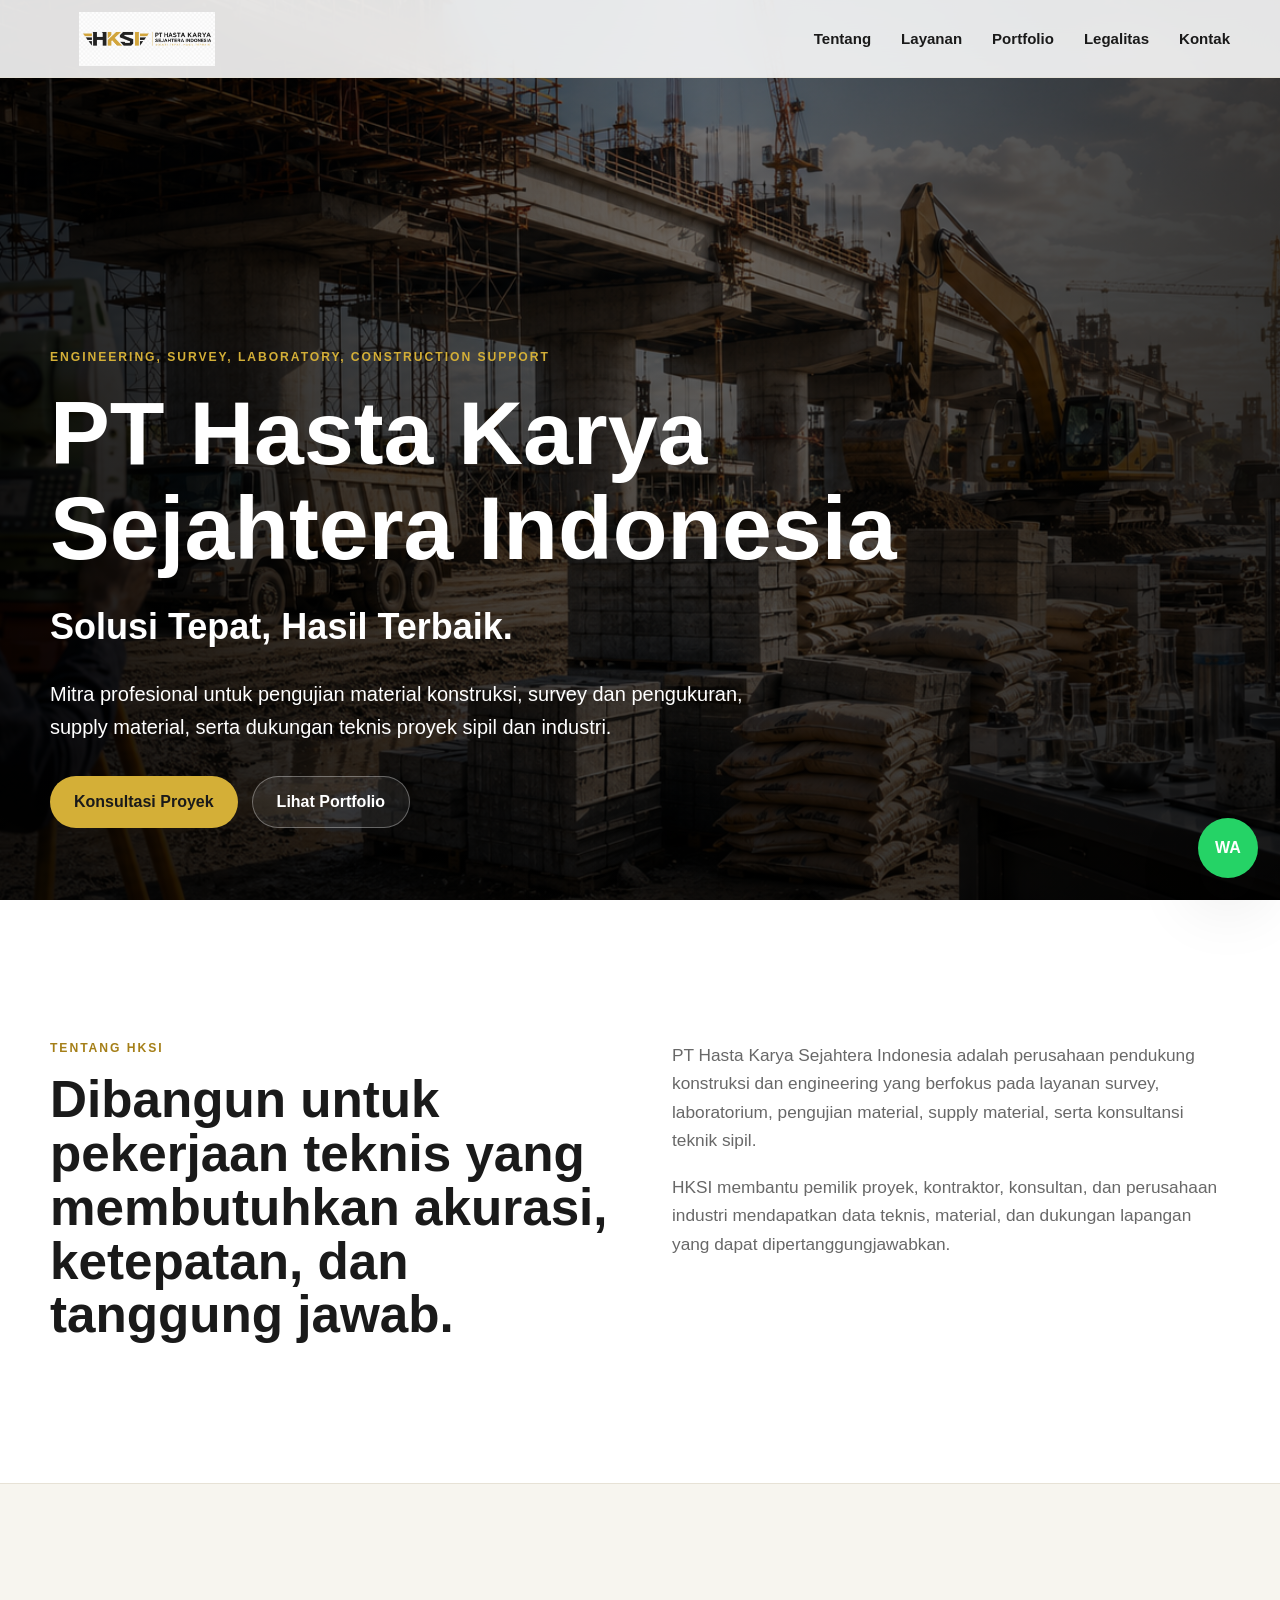
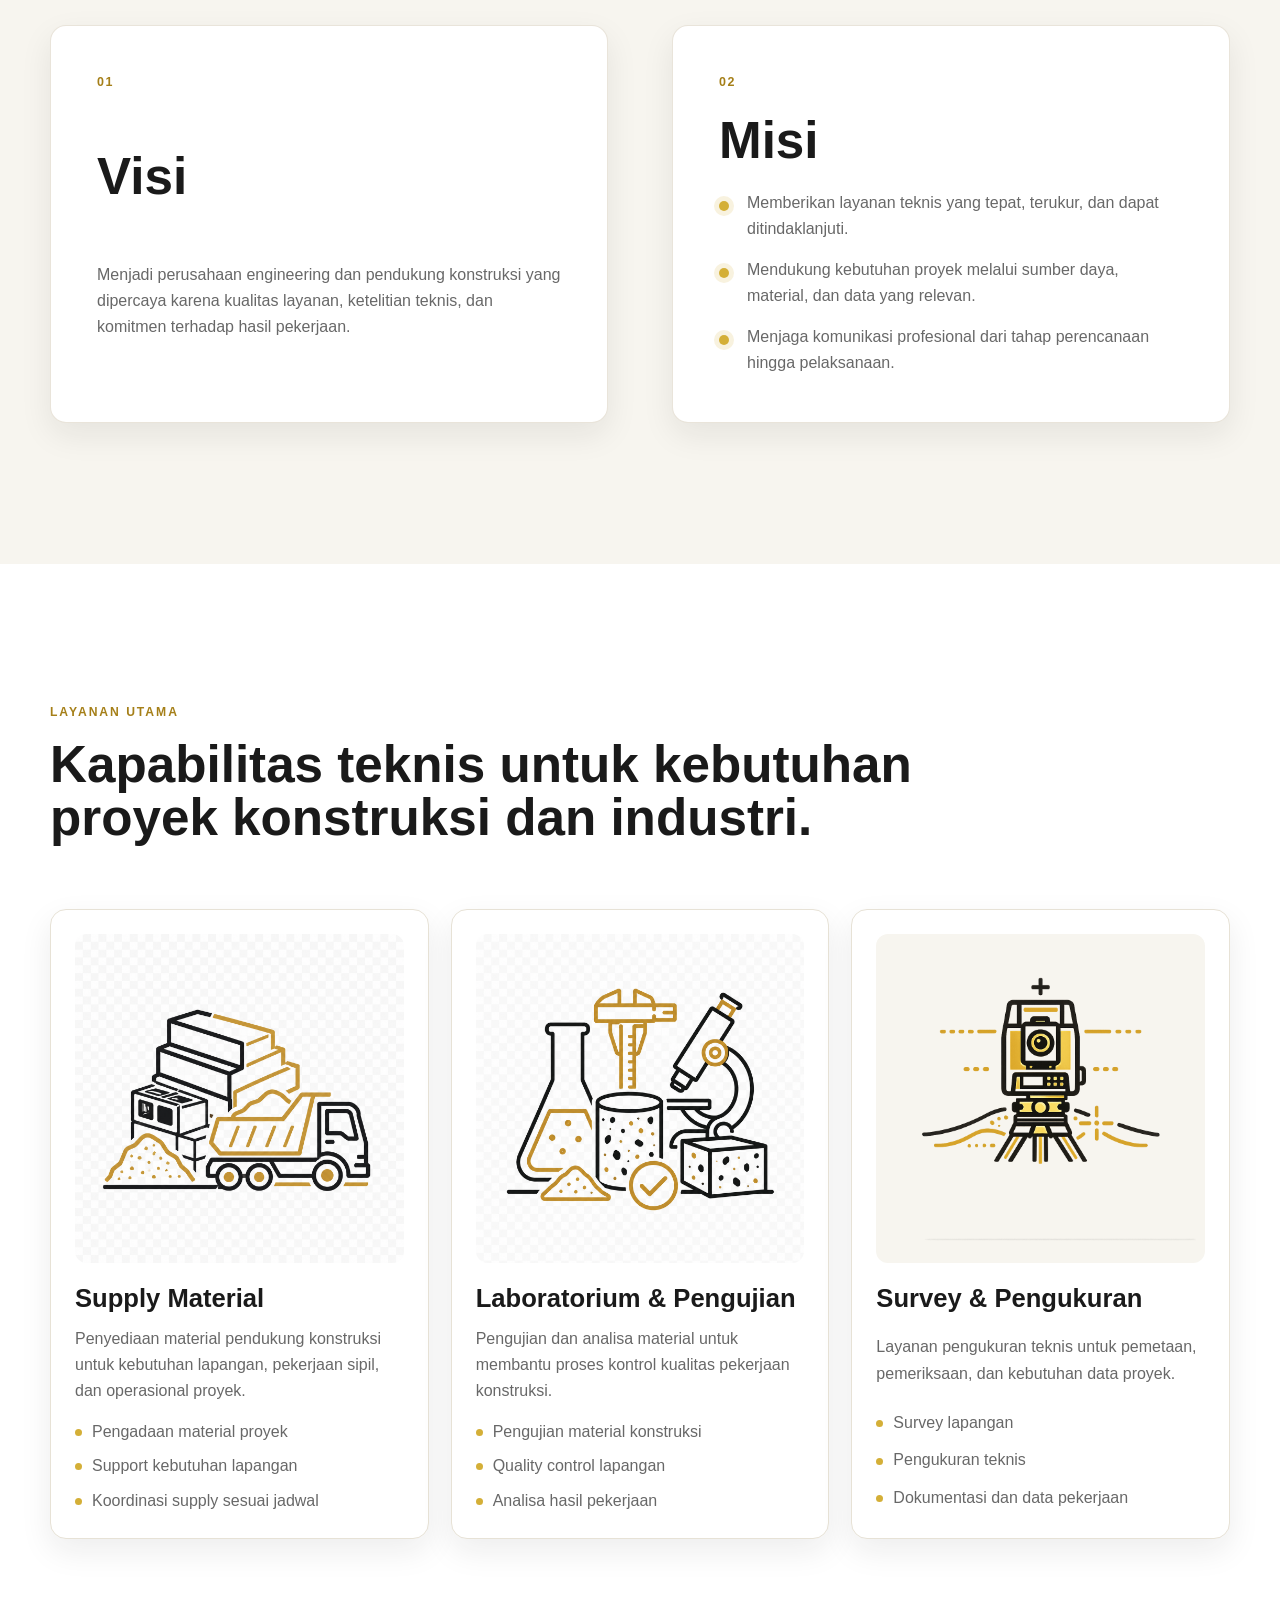
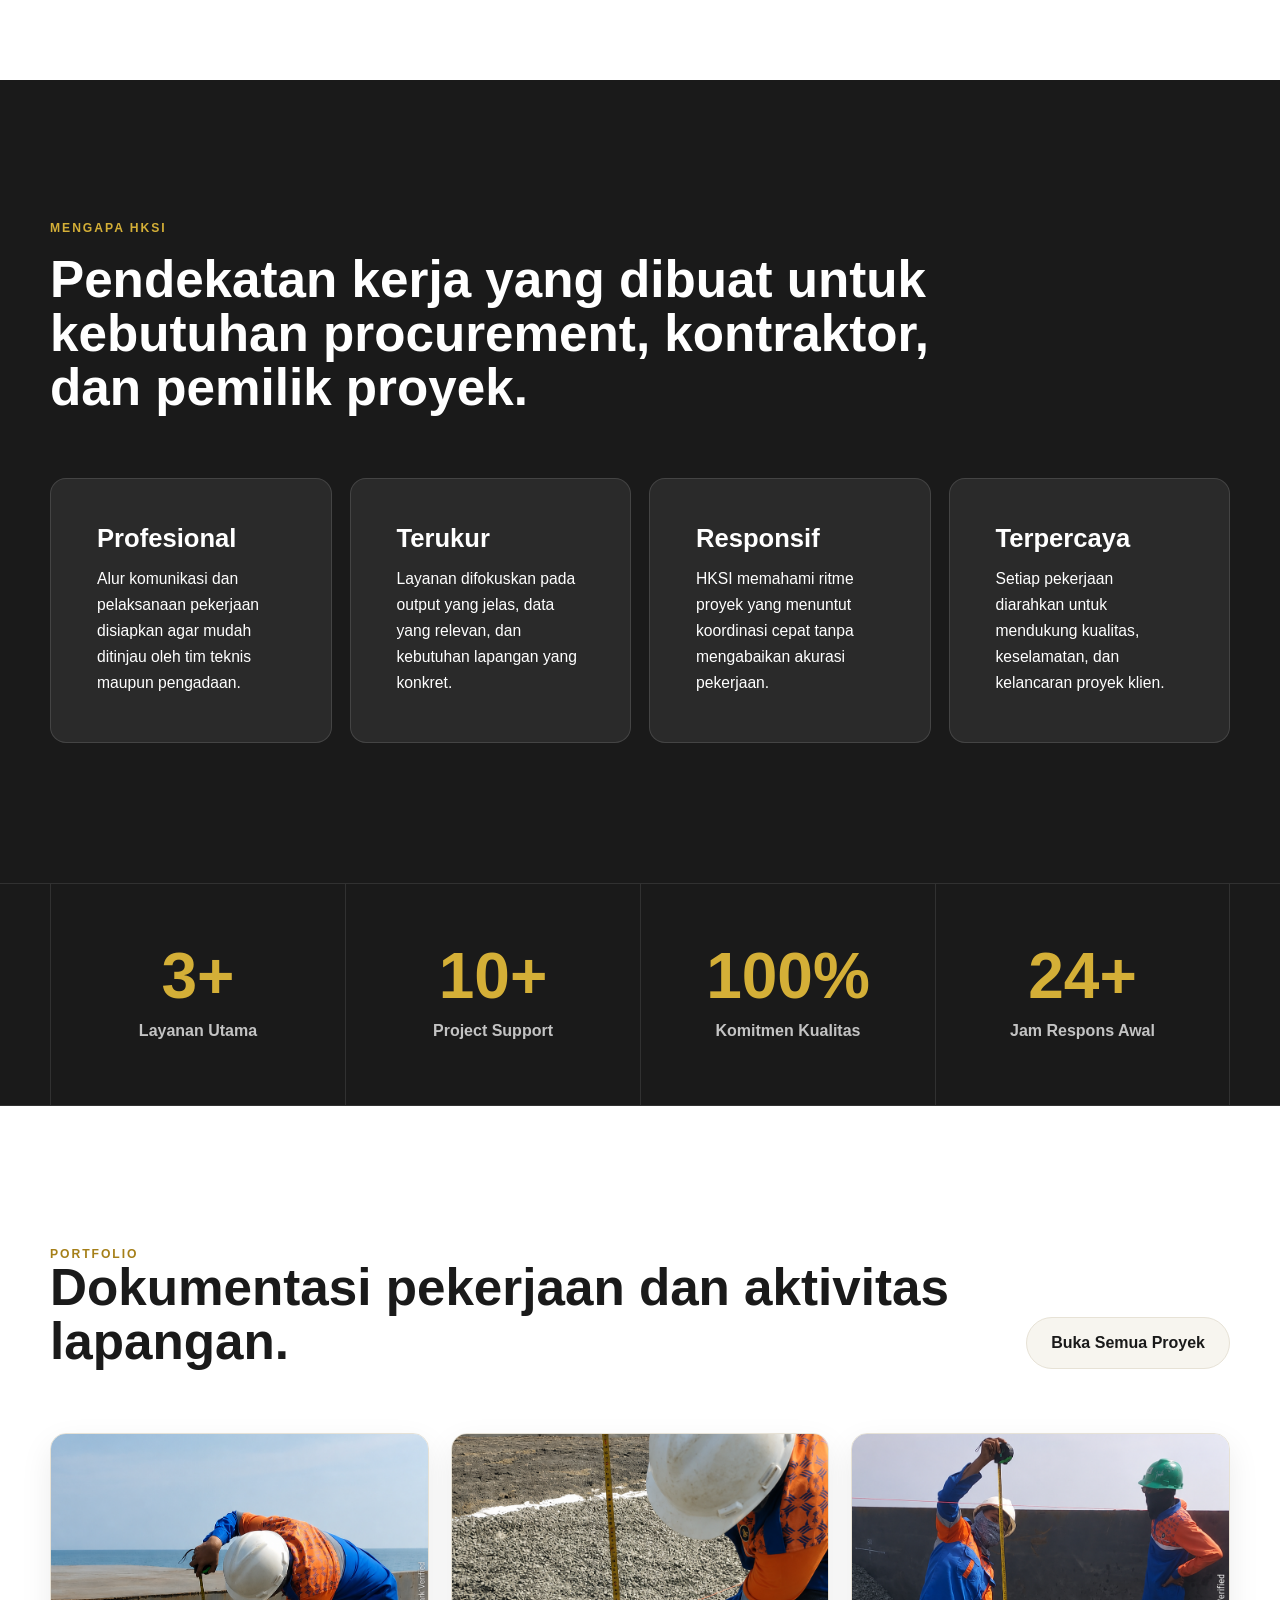
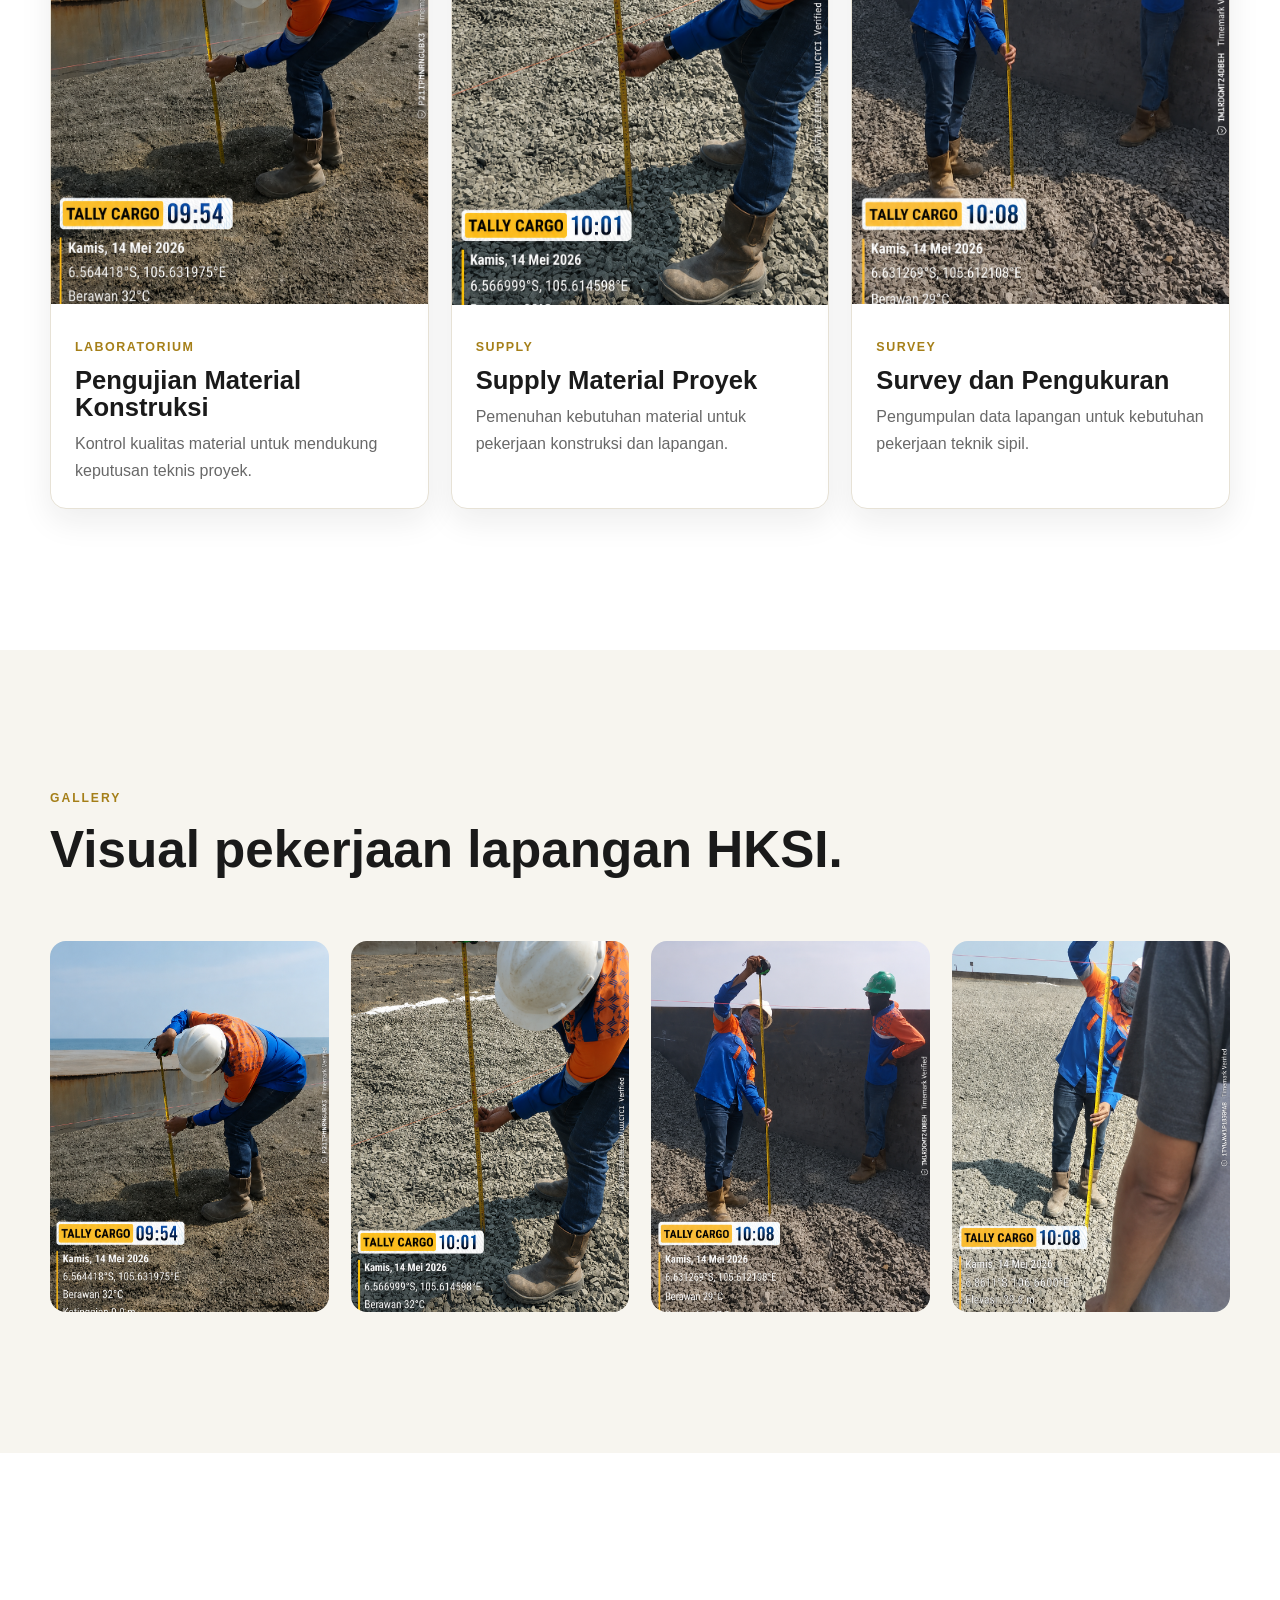
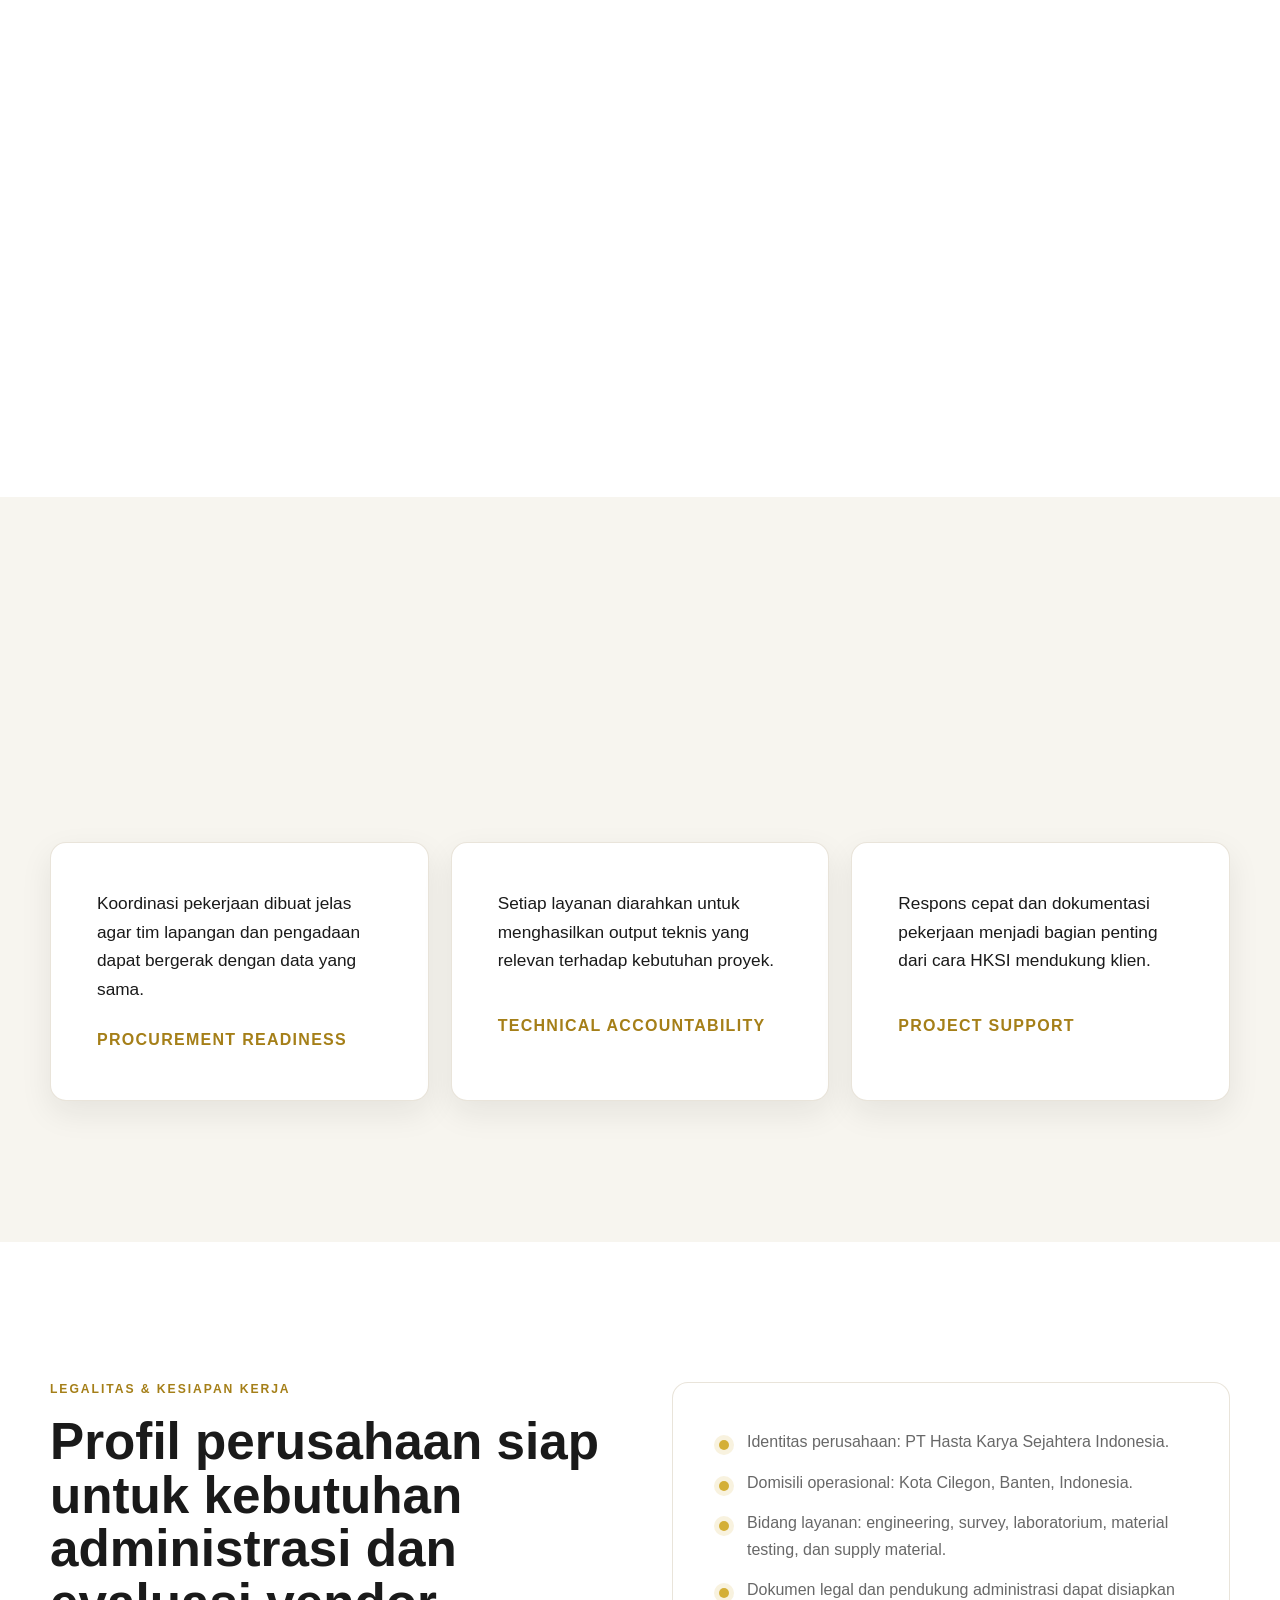
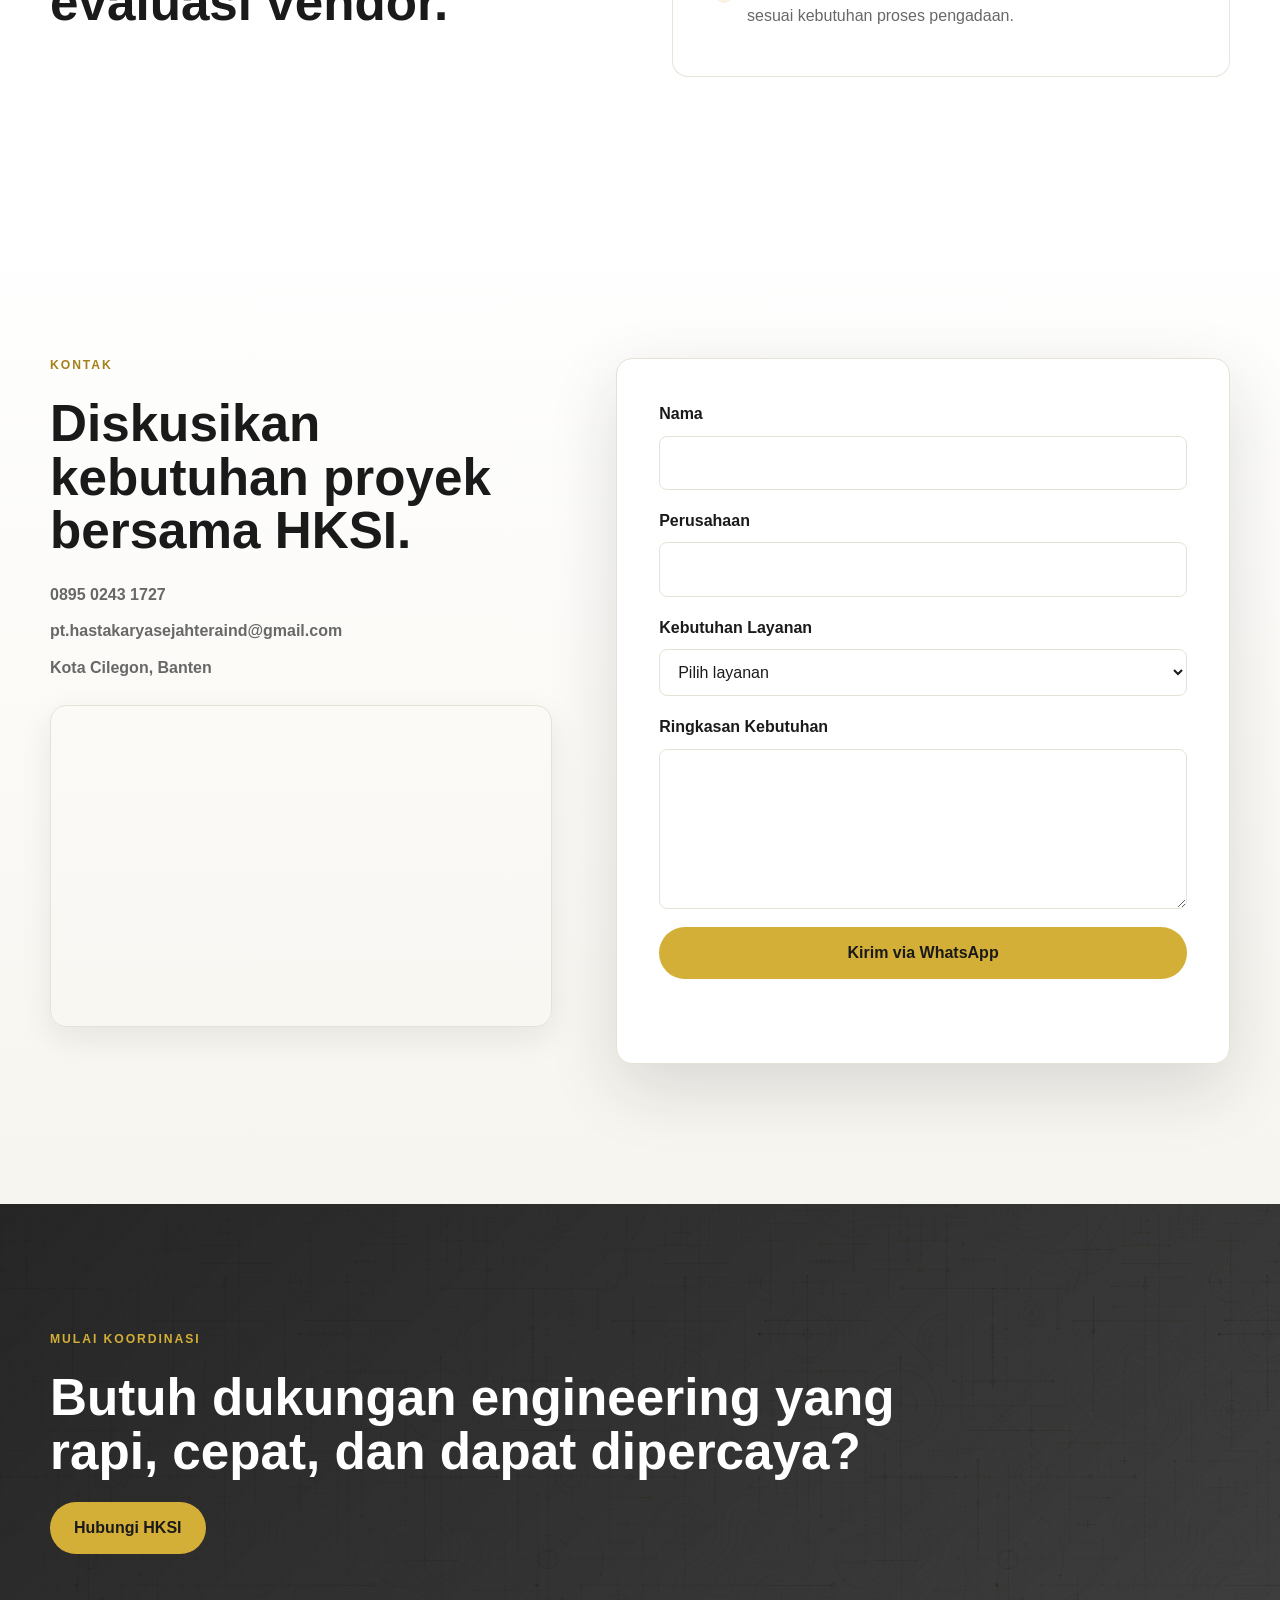
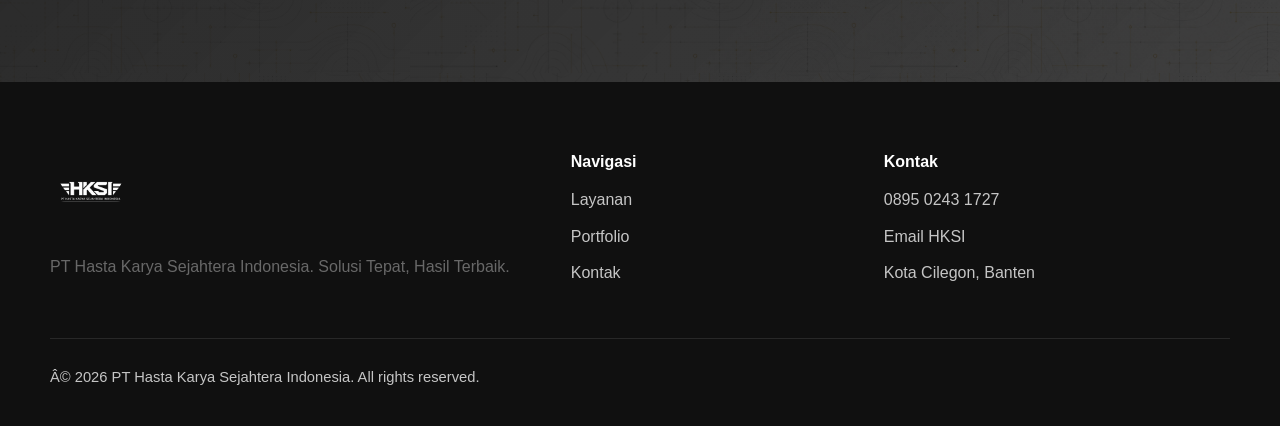
==== index.html @ 602e592f "Production-ready static site: JSON content architecture + Decap CMS (GitHub backend)" ====
<!DOCTYPE html>
<html lang="id">
<head>
  <meta charset="UTF-8">
  <meta name="viewport" content="width=device-width, initial-scale=1.0">
  <title>HKSI</title>
  <meta name="description" content="HKSI">
  <meta name="robots" content="index, follow">
  <link rel="canonical" href="https://www.hksi.co.id/">
  <link rel="manifest" href="manifest.json">
  <link rel="icon" href="assets/img/logo/logo-icon.png">
  <link rel="apple-touch-icon" href="assets/img/logo/logo-icon.png">
  <meta name="theme-color" content="#D4AF37">
  <meta property="og:type" content="website">
  <meta property="og:title" content="HKSI">
  <meta property="og:description" content="HKSI">
  <meta property="og:url" content="https://www.hksi.co.id/">
  <meta property="og:image" content="https://www.hksi.co.id/assets/img/hero/hero-main.png">
  <meta name="twitter:card" content="summary_large_image">
  <meta name="twitter:title" content="HKSI">
  <meta name="twitter:description" content="HKSI">
  <meta name="twitter:image" content="https://www.hksi.co.id/assets/img/hero/hero-main.png">
  <link rel="preload" href="assets/img/hero/hero-main.png" as="image">
  <link rel="preload" href="assets/css/style.css" as="style">
  <link rel="stylesheet" href="assets/css/style.css">
  <script type="application/ld+json" data-schema>{}</script>
</head>
<body data-page="home">
  <a class="skip-link" href="#main">Lewati ke konten utama</a>

  <header class="site-header" data-header>
    <div class="container header__inner">
      <a class="brand" href="index.html" aria-label="HKSI beranda" data-brand></a>
      <nav class="nav" aria-label="Navigasi utama">
        <button class="nav__toggle" type="button" aria-expanded="false" aria-controls="primary-menu" data-menu-toggle>
          <span></span>
          <span></span>
          <span></span>
          <span class="sr-only">Buka menu</span>
        </button>
        <ul class="nav__list" id="primary-menu" data-menu></ul>
      </nav>
    </div>
  </header>

  <main id="main">
    <div data-page-root></div>
  </main>

  <footer class="footer" data-footer></footer>

  <a class="whatsapp-float" href="https://wa.me/6289502431727" aria-label="Hubungi HKSI melalui WhatsApp" data-wa>WA</a>
  <button class="back-to-top" type="button" aria-label="Kembali ke atas" data-back-to-top>Top</button>

  <div class="lightbox" role="dialog" aria-modal="true" aria-label="Pratinjau gambar" aria-hidden="true" data-lightbox-modal>
    <button class="lightbox__close" type="button" aria-label="Tutup pratinjau" data-lightbox-close>Close</button>
    <img src="assets/img/logo/logo-icon.png" alt="" data-lightbox-image>
    <p data-lightbox-caption></p>
  </div>

  <script src="assets/js/main.js" defer></script>
</body>
</html>
---- assets/css/style.css ----
:root {
  --color-gold: #d4af37;
  --color-gold-dark: #a57f18;
  --color-black: #1a1a1a;
  --color-ink: #242424;
  --color-muted: #686868;
  --color-line: #e7e2d6;
  --color-soft: #f7f5ef;
  --color-white: #ffffff;
  --shadow-sm: 0 12px 32px rgba(26, 26, 26, 0.08);
  --shadow-md: 0 24px 70px rgba(26, 26, 26, 0.14);
  --radius-sm: 8px;
  --radius-md: 16px;
  --radius-lg: 24px;
  --container: 1180px;
  --header-height: 78px;
  --transition: 220ms ease;
  color-scheme: light;
}

*,
*::before,
*::after {
  box-sizing: border-box;
}

html {
  scroll-behavior: smooth;
  scroll-padding-top: calc(var(--header-height) + 24px);
}

body {
  margin: 0;
  min-width: 320px;
  font-family: Inter, "Segoe UI", Roboto, Arial, sans-serif;
  color: var(--color-ink);
  background: var(--color-white);
  line-height: 1.65;
  text-rendering: optimizeLegibility;
  -webkit-font-smoothing: antialiased;
}

body.menu-open {
  overflow: hidden;
}

img,
svg,
iframe {
  display: block;
  max-width: 100%;
}

img {
  height: auto;
}

a {
  color: inherit;
  text-decoration: none;
}

button,
input,
select,
textarea {
  font: inherit;
}

button {
  border: 0;
  cursor: pointer;
}

ul {
  padding: 0;
  margin: 0;
}

li {
  list-style: none;
}

h1,
h2,
h3,
p,
figure,
blockquote,
dl,
dd {
  margin: 0;
}

h1,
h2,
h3 {
  color: var(--color-black);
  line-height: 1.05;
  letter-spacing: 0;
}

h1 {
  font-size: clamp(3rem, 7vw, 6.25rem);
  max-width: 980px;
}

h2 {
  font-size: clamp(2rem, 4vw, 4.25rem);
  max-width: 900px;
}

h3 {
  font-size: clamp(1.25rem, 2vw, 1.75rem);
}

p {
  color: var(--color-muted);
}

:focus-visible {
  outline: 3px solid var(--color-gold);
  outline-offset: 4px;
}

::selection {
  color: var(--color-black);
  background: var(--color-gold);
}

.container {
  width: min(calc(100% - 40px), var(--container));
  margin-inline: auto;
}

.sr-only,
.skip-link {
  position: absolute;
  width: 1px;
  height: 1px;
  padding: 0;
  margin: -1px;
  overflow: hidden;
  clip: rect(0, 0, 0, 0);
  white-space: nowrap;
  border: 0;
}

.skip-link:focus {
  position: fixed;
  top: 16px;
  left: 16px;
  z-index: 10000;
  width: auto;
  height: auto;
  padding: 12px 16px;
  margin: 0;
  clip: auto;
  color: var(--color-white);
  background: var(--color-black);
  border-radius: var(--radius-sm);
}

.site-header {
  position: fixed;
  inset: 0 0 auto;
  z-index: 1000;
  height: var(--header-height);
  background: rgba(255, 255, 255, 0.88);
  border-bottom: 1px solid rgba(231, 226, 214, 0.72);
  backdrop-filter: blur(18px);
  transition: box-shadow var(--transition), background var(--transition);
}

.site-header.is-scrolled {
  background: rgba(255, 255, 255, 0.96);
  box-shadow: var(--shadow-sm);
}

.header__inner {
  height: var(--header-height);
  display: flex;
  align-items: center;
  justify-content: space-between;
  gap: 24px;
}

.brand {
  display: inline-flex;
  align-items: center;
  width: 194px;
}

.brand img {
  width: 100%;
  max-height: 54px;
  object-fit: contain;
}

.nav {
  display: flex;
  align-items: center;
}

.nav__toggle {
  display: none;
  width: 46px;
  height: 46px;
  background: var(--color-black);
  border-radius: 999px;
  align-items: center;
  justify-content: center;
  flex-direction: column;
  gap: 5px;
}

.nav__toggle span:not(.sr-only) {
  width: 18px;
  height: 2px;
  background: var(--color-white);
  transition: transform var(--transition), opacity var(--transition);
}

.nav__toggle[aria-expanded="true"] span:nth-child(1) {
  transform: translateY(7px) rotate(45deg);
}

.nav__toggle[aria-expanded="true"] span:nth-child(2) {
  opacity: 0;
}

.nav__toggle[aria-expanded="true"] span:nth-child(3) {
  transform: translateY(-7px) rotate(-45deg);
}

.nav__list {
  display: flex;
  align-items: center;
  gap: 30px;
  color: var(--color-black);
  font-size: 0.94rem;
  font-weight: 650;
}

.nav__list a {
  position: relative;
  padding-block: 10px;
}

.nav__list a::after {
  content: "";
  position: absolute;
  left: 0;
  bottom: 4px;
  width: 100%;
  height: 2px;
  background: var(--color-gold);
  transform: scaleX(0);
  transform-origin: left;
  transition: transform var(--transition);
}

.nav__list a:hover::after,
.nav__list a[aria-current="page"]::after {
  transform: scaleX(1);
}

.section {
  padding-block: clamp(82px, 11vw, 150px);
}

.section--muted {
  background: var(--color-soft);
}

.section--dark {
  color: var(--color-white);
  background: var(--color-black);
}

.section--dark h1,
.section--dark h2,
.section--dark h3,
.section--dark p {
  color: var(--color-white);
}

.section__header {
  display: grid;
  gap: 18px;
  margin-bottom: clamp(34px, 5vw, 70px);
}

.section__header--split {
  grid-template-columns: 1fr auto;
  align-items: end;
  gap: 28px;
}

.section__copy {
  display: grid;
  gap: 18px;
}

.eyebrow {
  color: var(--color-gold-dark);
  font-size: 0.76rem;
  font-weight: 800;
  line-height: 1.2;
  letter-spacing: 0.16em;
  text-transform: uppercase;
}

.section--dark .eyebrow,
.hero .eyebrow,
.page-hero .eyebrow,
.cta .eyebrow {
  color: var(--color-gold);
}

.grid {
  display: grid;
  gap: clamp(28px, 5vw, 72px);
}

.grid--2 {
  grid-template-columns: minmax(0, 1fr) minmax(0, 1fr);
  align-items: start;
}

.prose {
  display: grid;
  gap: 18px;
  font-size: 1.08rem;
}

.button {
  display: inline-flex;
  align-items: center;
  justify-content: center;
  min-height: 52px;
  padding: 14px 24px;
  border-radius: 999px;
  font-weight: 800;
  line-height: 1;
  transition: transform var(--transition), background var(--transition), border-color var(--transition);
}

.button:hover {
  transform: translateY(-2px);
}

.button--primary {
  color: var(--color-black);
  background: var(--color-gold);
}

.button--primary:hover {
  background: #e3bd47;
}

.button--ghost {
  color: var(--color-white);
  border: 1px solid rgba(255, 255, 255, 0.32);
  background: rgba(255, 255, 255, 0.08);
}

.button--ghost:hover {
  border-color: rgba(255, 255, 255, 0.72);
}

.button--secondary {
  color: var(--color-black);
  background: var(--color-soft);
  border: 1px solid var(--color-line);
}

.hero {
  position: relative;
  min-height: 100svh;
  display: grid;
  align-items: end;
  overflow: hidden;
  padding-block: calc(var(--header-height) + 72px) 72px;
}

.hero__media,
.hero__media img,
.hero__shade {
  position: absolute;
  inset: 0;
}

.hero__media img {
  width: 100%;
  height: 100%;
  object-fit: cover;
}

.hero__shade {
  z-index: 1;
  background:
    linear-gradient(90deg, rgba(0, 0, 0, 0.82), rgba(0, 0, 0, 0.46) 55%, rgba(0, 0, 0, 0.72)),
    linear-gradient(0deg, rgba(0, 0, 0, 0.52), rgba(0, 0, 0, 0.08));
}

.hero__content {
  position: relative;
  z-index: 2;
  display: grid;
  gap: 22px;
}

.hero__lead {
  font-size: clamp(1.4rem, 3vw, 2.25rem);
  font-weight: 700;
}

.hero__text {
  max-width: 720px;
  color: rgba(255, 255, 255, 0.78);
  font-size: clamp(1rem, 1.6vw, 1.25rem);
}

.hero__actions {
  display: flex;
  flex-wrap: wrap;
  gap: 14px;
  margin-top: 10px;
}

.intro {
  border-bottom: 1px solid var(--color-line);
}

.statement-card,
.feature-card,
.quote-card,
.legal-panel {
  min-height: 100%;
  padding: clamp(28px, 4vw, 46px);
  background: var(--color-white);
  border: 1px solid rgba(231, 226, 214, 0.9);
  border-radius: var(--radius-md);
  box-shadow: var(--shadow-sm);
}

.statement-card {
  display: grid;
  gap: 22px;
}

.card-index,
.project-tag {
  color: var(--color-gold-dark);
  font-size: 0.78rem;
  font-weight: 850;
  letter-spacing: 0.12em;
  text-transform: uppercase;
}

.check-list {
  display: grid;
  gap: 14px;
}

.check-list li {
  position: relative;
  padding-left: 28px;
  color: var(--color-muted);
}

.check-list li::before {
  content: "";
  position: absolute;
  left: 0;
  top: 0.68em;
  width: 10px;
  height: 10px;
  border-radius: 999px;
  background: var(--color-gold);
  box-shadow: 0 0 0 5px rgba(212, 175, 55, 0.16);
}

.service-grid {
  display: grid;
  grid-template-columns: repeat(3, minmax(0, 1fr));
  gap: 22px;
}

.service-card {
  display: grid;
  grid-template-rows: auto 1fr;
  gap: 22px;
  min-height: 100%;
  padding: 24px;
  border: 1px solid var(--color-line);
  border-radius: var(--radius-md);
  background: var(--color-white);
  box-shadow: var(--shadow-sm);
  transition: transform var(--transition), box-shadow var(--transition);
}

.service-card:hover {
  transform: translateY(-6px);
  box-shadow: var(--shadow-md);
}

.service-card img {
  width: 100%;
  aspect-ratio: 1;
  object-fit: cover;
  border-radius: 12px;
  background: var(--color-soft);
}

.service-card div {
  display: grid;
  gap: 14px;
}

.service-card ul {
  display: grid;
  gap: 8px;
  color: var(--color-muted);
}

.service-card li::before {
  content: "";
  display: inline-block;
  width: 7px;
  height: 7px;
  margin-right: 10px;
  border-radius: 50%;
  background: var(--color-gold);
  vertical-align: middle;
}

.feature-grid {
  display: grid;
  grid-template-columns: repeat(4, minmax(0, 1fr));
  gap: 18px;
}

.section--dark .feature-card {
  color: var(--color-white);
  background: rgba(255, 255, 255, 0.07);
  border-color: rgba(255, 255, 255, 0.12);
  box-shadow: none;
}

.feature-card {
  display: grid;
  gap: 14px;
}

.feature-card p {
  font-size: 0.98rem;
}

.stats {
  background: var(--color-black);
  border-top: 1px solid rgba(255, 255, 255, 0.1);
  border-bottom: 1px solid rgba(255, 255, 255, 0.1);
}

.stats__grid {
  display: grid;
  grid-template-columns: repeat(4, minmax(0, 1fr));
}

.stat {
  display: grid;
  gap: 10px;
  padding: clamp(34px, 5vw, 60px) 24px;
  text-align: center;
  border-left: 1px solid rgba(255, 255, 255, 0.1);
}

.stat:last-child {
  border-right: 1px solid rgba(255, 255, 255, 0.1);
}

.stat strong {
  color: var(--color-gold);
  font-size: clamp(2.4rem, 5vw, 4.5rem);
  line-height: 1;
}

.stat span {
  color: rgba(255, 255, 255, 0.74);
  font-weight: 700;
}

.project-preview-grid,
.gallery-grid,
.quote-grid {
  display: grid;
  grid-template-columns: repeat(3, minmax(0, 1fr));
  gap: 22px;
}

.gallery-grid {
  grid-template-columns: repeat(4, minmax(0, 1fr));
}

.project-card,
.project-detail-card {
  overflow: hidden;
  background: var(--color-white);
  border: 1px solid var(--color-line);
  border-radius: var(--radius-md);
  box-shadow: var(--shadow-sm);
}

.project-card__image,
.project-detail-card__image,
.gallery-item {
  position: relative;
  width: 100%;
  padding: 0;
  overflow: hidden;
  color: inherit;
  background: var(--color-soft);
}

.project-card__image {
  aspect-ratio: 4 / 5;
}

.project-detail-card__image {
  min-height: 100%;
}

.gallery-item {
  aspect-ratio: 3 / 4;
  border-radius: var(--radius-md);
}

.project-card__image img,
.project-detail-card__image img,
.gallery-item img {
  width: 100%;
  height: 100%;
  object-fit: cover;
  transition: transform 500ms ease;
}

.project-card__image:hover img,
.project-detail-card__image:hover img,
.gallery-item:hover img {
  transform: scale(1.045);
}

.project-card__body {
  display: grid;
  gap: 10px;
  padding: 24px;
}

.project-card__body span {
  color: var(--color-gold-dark);
  font-size: 0.78rem;
  font-weight: 850;
  text-transform: uppercase;
  letter-spacing: 0.12em;
}

.sector-grid {
  display: grid;
  grid-template-columns: repeat(3, minmax(0, 1fr));
  gap: 14px;
}

.sector {
  padding: 22px;
  color: var(--color-black);
  font-weight: 800;
  text-align: center;
  background: var(--color-white);
  border: 1px solid var(--color-line);
  border-radius: var(--radius-sm);
  box-shadow: var(--shadow-sm);
}

.quote-card {
  display: grid;
  gap: 24px;
}

.quote-card blockquote {
  color: var(--color-black);
  font-size: 1.08rem;
}

.quote-card figcaption {
  color: var(--color-gold-dark);
  font-weight: 850;
  letter-spacing: 0.08em;
  text-transform: uppercase;
}

.legal-panel {
  box-shadow: none;
}

.contact {
  background: linear-gradient(180deg, var(--color-white), var(--color-soft));
}

.contact__grid {
  display: grid;
  grid-template-columns: 0.9fr 1.1fr;
  gap: clamp(28px, 5vw, 70px);
  align-items: start;
}

.contact__info {
  display: grid;
  gap: 24px;
}

.contact-list {
  display: grid;
  gap: 10px;
  color: var(--color-muted);
  font-weight: 700;
}

.contact-list a:hover {
  color: var(--color-gold-dark);
}

.map-shell {
  overflow: hidden;
  border: 1px solid var(--color-line);
  border-radius: var(--radius-md);
  box-shadow: var(--shadow-sm);
}

.map-shell iframe {
  width: 100%;
  height: 320px;
  border: 0;
}

.contact-form {
  display: grid;
  gap: 18px;
  padding: clamp(26px, 4vw, 42px);
  background: var(--color-white);
  border: 1px solid var(--color-line);
  border-radius: var(--radius-md);
  box-shadow: var(--shadow-md);
}

.form-field {
  display: grid;
  gap: 8px;
}

.form-field label {
  color: var(--color-black);
  font-weight: 800;
}

.form-field input,
.form-field select,
.form-field textarea {
  width: 100%;
  border: 1px solid var(--color-line);
  border-radius: var(--radius-sm);
  padding: 13px 14px;
  color: var(--color-black);
  background: var(--color-white);
  transition: border-color var(--transition), box-shadow var(--transition);
}

.form-field textarea {
  resize: vertical;
  min-height: 136px;
}

.form-field input:focus,
.form-field select:focus,
.form-field textarea:focus {
  outline: 0;
  border-color: var(--color-gold);
  box-shadow: 0 0 0 4px rgba(212, 175, 55, 0.18);
}

.form-status {
  min-height: 24px;
  color: var(--color-gold-dark);
  font-weight: 750;
}

.cta {
  padding-block: clamp(76px, 10vw, 130px);
  color: var(--color-white);
  background:
    linear-gradient(135deg, rgba(26, 26, 26, 0.95), rgba(26, 26, 26, 0.84)),
    url("../img/pattern/pattern-engineering.png") center / 460px;
}

.cta__inner {
  display: grid;
  gap: 24px;
  justify-items: start;
}

.cta h2 {
  color: var(--color-white);
}

.footer {
  padding-block: 72px 26px;
  color: rgba(255, 255, 255, 0.76);
  background: #101010;
}

.footer__grid {
  display: grid;
  grid-template-columns: 1.4fr 0.8fr 1fr;
  gap: 36px;
}

.footer img {
  width: 82px;
  margin-bottom: 18px;
}

.footer h2 {
  margin-bottom: 16px;
  color: var(--color-white);
  font-size: 1rem;
}

.footer a,
.footer span {
  display: block;
  margin-bottom: 10px;
}

.footer a:hover {
  color: var(--color-gold);
}

.footer__bottom {
  padding-top: 26px;
  margin-top: 42px;
  border-top: 1px solid rgba(255, 255, 255, 0.1);
  font-size: 0.92rem;
}

.whatsapp-float,
.back-to-top {
  position: fixed;
  z-index: 900;
  right: 22px;
  display: inline-flex;
  align-items: center;
  justify-content: center;
  border-radius: 999px;
  font-weight: 900;
  box-shadow: var(--shadow-md);
}

.whatsapp-float {
  bottom: 22px;
  width: 60px;
  height: 60px;
  color: var(--color-white);
  background: #25d366;
}

.back-to-top {
  bottom: 92px;
  min-width: 54px;
  height: 42px;
  padding-inline: 14px;
  color: var(--color-black);
  background: var(--color-gold);
  opacity: 0;
  pointer-events: none;
  transform: translateY(8px);
  transition: opacity var(--transition), transform var(--transition);
}

.back-to-top.is-visible {
  opacity: 1;
  pointer-events: auto;
  transform: translateY(0);
}

.lightbox {
  position: fixed;
  inset: 0;
  z-index: 2000;
  display: none;
  align-items: center;
  justify-content: center;
  padding: 72px 22px 34px;
  background: rgba(0, 0, 0, 0.9);
}

.lightbox.is-open {
  display: flex;
}

.lightbox img {
  width: min(92vw, 960px);
  max-height: 78vh;
  object-fit: contain;
  border-radius: var(--radius-md);
  box-shadow: var(--shadow-md);
}

.lightbox p {
  position: absolute;
  left: 22px;
  right: 22px;
  bottom: 20px;
  color: var(--color-white);
  text-align: center;
}

.lightbox__close {
  position: absolute;
  top: 18px;
  right: 18px;
  min-height: 44px;
  padding: 10px 16px;
  color: var(--color-white);
  background: rgba(255, 255, 255, 0.12);
  border: 1px solid rgba(255, 255, 255, 0.2);
  border-radius: 999px;
}

.page-hero {
  position: relative;
  padding-block: calc(var(--header-height) + 104px) 84px;
  overflow: hidden;
}

.page-hero::before {
  content: "";
  position: absolute;
  inset: 0;
  background:
    linear-gradient(90deg, rgba(26, 26, 26, 0.94), rgba(26, 26, 26, 0.72)),
    url("../img/hero/hero-main.png") center / cover;
}

.page-hero__content {
  position: relative;
  display: grid;
  gap: 20px;
  max-width: 900px;
}

.page-hero p:not(.eyebrow) {
  max-width: 740px;
  color: rgba(255, 255, 255, 0.78);
  font-size: 1.15rem;
}

.filter-group {
  display: flex;
  flex-wrap: wrap;
  gap: 10px;
}

.filter-button {
  min-height: 44px;
  padding: 10px 18px;
  color: var(--color-black);
  background: var(--color-white);
  border: 1px solid var(--color-line);
  border-radius: 999px;
  font-weight: 800;
  transition: background var(--transition), border-color var(--transition);
}

.filter-button:hover,
.filter-button.is-active {
  background: var(--color-gold);
  border-color: var(--color-gold);
}

.project-list {
  display: grid;
  gap: 26px;
}

.project-detail-card {
  display: grid;
  grid-template-columns: minmax(260px, 0.72fr) minmax(0, 1fr);
}

.project-detail-card.is-hidden {
  display: none;
}

.project-detail-card__body {
  display: grid;
  align-content: center;
  gap: 18px;
  padding: clamp(26px, 5vw, 54px);
}

.project-meta {
  display: grid;
  grid-template-columns: repeat(3, minmax(0, 1fr));
  gap: 14px;
  margin-top: 8px;
}

.project-meta div {
  padding-top: 14px;
  border-top: 1px solid var(--color-line);
}

.project-meta dt {
  color: var(--color-gold-dark);
  font-size: 0.76rem;
  font-weight: 850;
  text-transform: uppercase;
  letter-spacing: 0.1em;
}

.project-meta dd {
  margin-top: 6px;
  color: var(--color-muted);
}

.error-page {
  min-height: 100svh;
  display: grid;
  place-items: center;
  padding-block: 120px;
  color: var(--color-white);
  background:
    linear-gradient(135deg, rgba(26, 26, 26, 0.92), rgba(26, 26, 26, 0.86)),
    url("../img/hero/hero-main.png") center / cover;
}

.error-card {
  display: grid;
  gap: 22px;
  max-width: 760px;
}

.error-card h1,
.error-card p {
  color: var(--color-white);
}

.reveal {
  opacity: 0;
  transform: translateY(22px);
  transition: opacity 700ms ease, transform 700ms ease;
}

.reveal.is-visible {
  opacity: 1;
  transform: translateY(0);
}

@media (prefers-reduced-motion: reduce) {
  *,
  *::before,
  *::after {
    scroll-behavior: auto !important;
    transition-duration: 0.01ms !important;
    animation-duration: 0.01ms !important;
    animation-iteration-count: 1 !important;
  }

  .reveal {
    opacity: 1;
    transform: none;
  }
}

@media (max-width: 980px) {
  :root {
    --header-height: 72px;
  }

  .brand {
    width: 166px;
  }

  .nav__toggle {
    display: inline-flex;
  }

  .nav__list {
    position: fixed;
    inset: var(--header-height) 0 auto 0;
    display: grid;
    gap: 0;
    padding: 14px 20px 24px;
    background: rgba(255, 255, 255, 0.98);
    border-bottom: 1px solid var(--color-line);
    box-shadow: var(--shadow-md);
    transform: translateY(-140%);
    opacity: 0;
    pointer-events: none;
    transition: transform var(--transition), opacity var(--transition);
  }

  .nav__list.is-open {
    transform: translateY(0);
    opacity: 1;
    pointer-events: auto;
  }

  .nav__list a {
    display: block;
    padding: 16px 0;
    font-size: 1.1rem;
  }

  .section__header--split,
  .grid--2,
  .contact__grid,
  .project-detail-card {
    grid-template-columns: 1fr;
  }

  .service-grid,
  .feature-grid,
  .project-preview-grid,
  .quote-grid,
  .sector-grid {
    grid-template-columns: repeat(2, minmax(0, 1fr));
  }

  .gallery-grid,
  .stats__grid {
    grid-template-columns: repeat(2, minmax(0, 1fr));
  }

  .footer__grid {
    grid-template-columns: 1fr 1fr;
  }
}

@media (max-width: 680px) {
  .container {
    width: min(calc(100% - 28px), var(--container));
  }

  .hero {
    min-height: 92svh;
    padding-bottom: 46px;
  }

  .hero__actions,
  .cta__inner {
    justify-items: stretch;
  }

  .button {
    width: 100%;
  }

  .service-grid,
  .feature-grid,
  .project-preview-grid,
  .quote-grid,
  .sector-grid,
  .gallery-grid,
  .stats__grid,
  .project-meta,
  .footer__grid {
    grid-template-columns: 1fr;
  }

  .stat {
    border-right: 1px solid rgba(255, 255, 255, 0.1);
  }

  .contact-form,
  .statement-card,
  .feature-card,
  .quote-card,
  .legal-panel {
    border-radius: 12px;
  }

  .whatsapp-float {
    width: 54px;
    height: 54px;
    right: 16px;
    bottom: 16px;
  }

  .back-to-top {
    right: 16px;
    bottom: 82px;
  }
}
---- assets/css/style.css ----
:root {
  --color-gold: #d4af37;
  --color-gold-dark: #a57f18;
  --color-black: #1a1a1a;
  --color-ink: #242424;
  --color-muted: #686868;
  --color-line: #e7e2d6;
  --color-soft: #f7f5ef;
  --color-white: #ffffff;
  --shadow-sm: 0 12px 32px rgba(26, 26, 26, 0.08);
  --shadow-md: 0 24px 70px rgba(26, 26, 26, 0.14);
  --radius-sm: 8px;
  --radius-md: 16px;
  --radius-lg: 24px;
  --container: 1180px;
  --header-height: 78px;
  --transition: 220ms ease;
  color-scheme: light;
}

*,
*::before,
*::after {
  box-sizing: border-box;
}

html {
  scroll-behavior: smooth;
  scroll-padding-top: calc(var(--header-height) + 24px);
}

body {
  margin: 0;
  min-width: 320px;
  font-family: Inter, "Segoe UI", Roboto, Arial, sans-serif;
  color: var(--color-ink);
  background: var(--color-white);
  line-height: 1.65;
  text-rendering: optimizeLegibility;
  -webkit-font-smoothing: antialiased;
}

body.menu-open {
  overflow: hidden;
}

img,
svg,
iframe {
  display: block;
  max-width: 100%;
}

img {
  height: auto;
}

a {
  color: inherit;
  text-decoration: none;
}

button,
input,
select,
textarea {
  font: inherit;
}

button {
  border: 0;
  cursor: pointer;
}

ul {
  padding: 0;
  margin: 0;
}

li {
  list-style: none;
}

h1,
h2,
h3,
p,
figure,
blockquote,
dl,
dd {
  margin: 0;
}

h1,
h2,
h3 {
  color: var(--color-black);
  line-height: 1.05;
  letter-spacing: 0;
}

h1 {
  font-size: clamp(3rem, 7vw, 6.25rem);
  max-width: 980px;
}

h2 {
  font-size: clamp(2rem, 4vw, 4.25rem);
  max-width: 900px;
}

h3 {
  font-size: clamp(1.25rem, 2vw, 1.75rem);
}

p {
  color: var(--color-muted);
}

:focus-visible {
  outline: 3px solid var(--color-gold);
  outline-offset: 4px;
}

::selection {
  color: var(--color-black);
  background: var(--color-gold);
}

.container {
  width: min(calc(100% - 40px), var(--container));
  margin-inline: auto;
}

.sr-only,
.skip-link {
  position: absolute;
  width: 1px;
  height: 1px;
  padding: 0;
  margin: -1px;
  overflow: hidden;
  clip: rect(0, 0, 0, 0);
  white-space: nowrap;
  border: 0;
}

.skip-link:focus {
  position: fixed;
  top: 16px;
  left: 16px;
  z-index: 10000;
  width: auto;
  height: auto;
  padding: 12px 16px;
  margin: 0;
  clip: auto;
  color: var(--color-white);
  background: var(--color-black);
  border-radius: var(--radius-sm);
}

.site-header {
  position: fixed;
  inset: 0 0 auto;
  z-index: 1000;
  height: var(--header-height);
  background: rgba(255, 255, 255, 0.88);
  border-bottom: 1px solid rgba(231, 226, 214, 0.72);
  backdrop-filter: blur(18px);
  transition: box-shadow var(--transition), background var(--transition);
}

.site-header.is-scrolled {
  background: rgba(255, 255, 255, 0.96);
  box-shadow: var(--shadow-sm);
}

.header__inner {
  height: var(--header-height);
  display: flex;
  align-items: center;
  justify-content: space-between;
  gap: 24px;
}

.brand {
  display: inline-flex;
  align-items: center;
  width: 194px;
}

.brand img {
  width: 100%;
  max-height: 54px;
  object-fit: contain;
}

.nav {
  display: flex;
  align-items: center;
}

.nav__toggle {
  display: none;
  width: 46px;
  height: 46px;
  background: var(--color-black);
  border-radius: 999px;
  align-items: center;
  justify-content: center;
  flex-direction: column;
  gap: 5px;
}

.nav__toggle span:not(.sr-only) {
  width: 18px;
  height: 2px;
  background: var(--color-white);
  transition: transform var(--transition), opacity var(--transition);
}

.nav__toggle[aria-expanded="true"] span:nth-child(1) {
  transform: translateY(7px) rotate(45deg);
}

.nav__toggle[aria-expanded="true"] span:nth-child(2) {
  opacity: 0;
}

.nav__toggle[aria-expanded="true"] span:nth-child(3) {
  transform: translateY(-7px) rotate(-45deg);
}

.nav__list {
  display: flex;
  align-items: center;
  gap: 30px;
  color: var(--color-black);
  font-size: 0.94rem;
  font-weight: 650;
}

.nav__list a {
  position: relative;
  padding-block: 10px;
}

.nav__list a::after {
  content: "";
  position: absolute;
  left: 0;
  bottom: 4px;
  width: 100%;
  height: 2px;
  background: var(--color-gold);
  transform: scaleX(0);
  transform-origin: left;
  transition: transform var(--transition);
}

.nav__list a:hover::after,
.nav__list a[aria-current="page"]::after {
  transform: scaleX(1);
}

.section {
  padding-block: clamp(82px, 11vw, 150px);
}

.section--muted {
  background: var(--color-soft);
}

.section--dark {
  color: var(--color-white);
  background: var(--color-black);
}

.section--dark h1,
.section--dark h2,
.section--dark h3,
.section--dark p {
  color: var(--color-white);
}

.section__header {
  display: grid;
  gap: 18px;
  margin-bottom: clamp(34px, 5vw, 70px);
}

.section__header--split {
  grid-template-columns: 1fr auto;
  align-items: end;
  gap: 28px;
}

.section__copy {
  display: grid;
  gap: 18px;
}

.eyebrow {
  color: var(--color-gold-dark);
  font-size: 0.76rem;
  font-weight: 800;
  line-height: 1.2;
  letter-spacing: 0.16em;
  text-transform: uppercase;
}

.section--dark .eyebrow,
.hero .eyebrow,
.page-hero .eyebrow,
.cta .eyebrow {
  color: var(--color-gold);
}

.grid {
  display: grid;
  gap: clamp(28px, 5vw, 72px);
}

.grid--2 {
  grid-template-columns: minmax(0, 1fr) minmax(0, 1fr);
  align-items: start;
}

.prose {
  display: grid;
  gap: 18px;
  font-size: 1.08rem;
}

.button {
  display: inline-flex;
  align-items: center;
  justify-content: center;
  min-height: 52px;
  padding: 14px 24px;
  border-radius: 999px;
  font-weight: 800;
  line-height: 1;
  transition: transform var(--transition), background var(--transition), border-color var(--transition);
}

.button:hover {
  transform: translateY(-2px);
}

.button--primary {
  color: var(--color-black);
  background: var(--color-gold);
}

.button--primary:hover {
  background: #e3bd47;
}

.button--ghost {
  color: var(--color-white);
  border: 1px solid rgba(255, 255, 255, 0.32);
  background: rgba(255, 255, 255, 0.08);
}

.button--ghost:hover {
  border-color: rgba(255, 255, 255, 0.72);
}

.button--secondary {
  color: var(--color-black);
  background: var(--color-soft);
  border: 1px solid var(--color-line);
}

.hero {
  position: relative;
  min-height: 100svh;
  display: grid;
  align-items: end;
  overflow: hidden;
  padding-block: calc(var(--header-height) + 72px) 72px;
}

.hero__media,
.hero__media img,
.hero__shade {
  position: absolute;
  inset: 0;
}

.hero__media img {
  width: 100%;
  height: 100%;
  object-fit: cover;
}

.hero__shade {
  z-index: 1;
  background:
    linear-gradient(90deg, rgba(0, 0, 0, 0.82), rgba(0, 0, 0, 0.46) 55%, rgba(0, 0, 0, 0.72)),
    linear-gradient(0deg, rgba(0, 0, 0, 0.52), rgba(0, 0, 0, 0.08));
}

.hero__content {
  position: relative;
  z-index: 2;
  display: grid;
  gap: 22px;
}

.hero__lead {
  font-size: clamp(1.4rem, 3vw, 2.25rem);
  font-weight: 700;
}

.hero__text {
  max-width: 720px;
  color: rgba(255, 255, 255, 0.78);
  font-size: clamp(1rem, 1.6vw, 1.25rem);
}

.hero__actions {
  display: flex;
  flex-wrap: wrap;
  gap: 14px;
  margin-top: 10px;
}

.intro {
  border-bottom: 1px solid var(--color-line);
}

.statement-card,
.feature-card,
.quote-card,
.legal-panel {
  min-height: 100%;
  padding: clamp(28px, 4vw, 46px);
  background: var(--color-white);
  border: 1px solid rgba(231, 226, 214, 0.9);
  border-radius: var(--radius-md);
  box-shadow: var(--shadow-sm);
}

.statement-card {
  display: grid;
  gap: 22px;
}

.card-index,
.project-tag {
  color: var(--color-gold-dark);
  font-size: 0.78rem;
  font-weight: 850;
  letter-spacing: 0.12em;
  text-transform: uppercase;
}

.check-list {
  display: grid;
  gap: 14px;
}

.check-list li {
  position: relative;
  padding-left: 28px;
  color: var(--color-muted);
}

.check-list li::before {
  content: "";
  position: absolute;
  left: 0;
  top: 0.68em;
  width: 10px;
  height: 10px;
  border-radius: 999px;
  background: var(--color-gold);
  box-shadow: 0 0 0 5px rgba(212, 175, 55, 0.16);
}

.service-grid {
  display: grid;
  grid-template-columns: repeat(3, minmax(0, 1fr));
  gap: 22px;
}

.service-card {
  display: grid;
  grid-template-rows: auto 1fr;
  gap: 22px;
  min-height: 100%;
  padding: 24px;
  border: 1px solid var(--color-line);
  border-radius: var(--radius-md);
  background: var(--color-white);
  box-shadow: var(--shadow-sm);
  transition: transform var(--transition), box-shadow var(--transition);
}

.service-card:hover {
  transform: translateY(-6px);
  box-shadow: var(--shadow-md);
}

.service-card img {
  width: 100%;
  aspect-ratio: 1;
  object-fit: cover;
  border-radius: 12px;
  background: var(--color-soft);
}

.service-card div {
  display: grid;
  gap: 14px;
}

.service-card ul {
  display: grid;
  gap: 8px;
  color: var(--color-muted);
}

.service-card li::before {
  content: "";
  display: inline-block;
  width: 7px;
  height: 7px;
  margin-right: 10px;
  border-radius: 50%;
  background: var(--color-gold);
  vertical-align: middle;
}

.feature-grid {
  display: grid;
  grid-template-columns: repeat(4, minmax(0, 1fr));
  gap: 18px;
}

.section--dark .feature-card {
  color: var(--color-white);
  background: rgba(255, 255, 255, 0.07);
  border-color: rgba(255, 255, 255, 0.12);
  box-shadow: none;
}

.feature-card {
  display: grid;
  gap: 14px;
}

.feature-card p {
  font-size: 0.98rem;
}

.stats {
  background: var(--color-black);
  border-top: 1px solid rgba(255, 255, 255, 0.1);
  border-bottom: 1px solid rgba(255, 255, 255, 0.1);
}

.stats__grid {
  display: grid;
  grid-template-columns: repeat(4, minmax(0, 1fr));
}

.stat {
  display: grid;
  gap: 10px;
  padding: clamp(34px, 5vw, 60px) 24px;
  text-align: center;
  border-left: 1px solid rgba(255, 255, 255, 0.1);
}

.stat:last-child {
  border-right: 1px solid rgba(255, 255, 255, 0.1);
}

.stat strong {
  color: var(--color-gold);
  font-size: clamp(2.4rem, 5vw, 4.5rem);
  line-height: 1;
}

.stat span {
  color: rgba(255, 255, 255, 0.74);
  font-weight: 700;
}

.project-preview-grid,
.gallery-grid,
.quote-grid {
  display: grid;
  grid-template-columns: repeat(3, minmax(0, 1fr));
  gap: 22px;
}

.gallery-grid {
  grid-template-columns: repeat(4, minmax(0, 1fr));
}

.project-card,
.project-detail-card {
  overflow: hidden;
  background: var(--color-white);
  border: 1px solid var(--color-line);
  border-radius: var(--radius-md);
  box-shadow: var(--shadow-sm);
}

.project-card__image,
.project-detail-card__image,
.gallery-item {
  position: relative;
  width: 100%;
  padding: 0;
  overflow: hidden;
  color: inherit;
  background: var(--color-soft);
}

.project-card__image {
  aspect-ratio: 4 / 5;
}

.project-detail-card__image {
  min-height: 100%;
}

.gallery-item {
  aspect-ratio: 3 / 4;
  border-radius: var(--radius-md);
}

.project-card__image img,
.project-detail-card__image img,
.gallery-item img {
  width: 100%;
  height: 100%;
  object-fit: cover;
  transition: transform 500ms ease;
}

.project-card__image:hover img,
.project-detail-card__image:hover img,
.gallery-item:hover img {
  transform: scale(1.045);
}

.project-card__body {
  display: grid;
  gap: 10px;
  padding: 24px;
}

.project-card__body span {
  color: var(--color-gold-dark);
  font-size: 0.78rem;
  font-weight: 850;
  text-transform: uppercase;
  letter-spacing: 0.12em;
}

.sector-grid {
  display: grid;
  grid-template-columns: repeat(3, minmax(0, 1fr));
  gap: 14px;
}

.sector {
  padding: 22px;
  color: var(--color-black);
  font-weight: 800;
  text-align: center;
  background: var(--color-white);
  border: 1px solid var(--color-line);
  border-radius: var(--radius-sm);
  box-shadow: var(--shadow-sm);
}

.quote-card {
  display: grid;
  gap: 24px;
}

.quote-card blockquote {
  color: var(--color-black);
  font-size: 1.08rem;
}

.quote-card figcaption {
  color: var(--color-gold-dark);
  font-weight: 850;
  letter-spacing: 0.08em;
  text-transform: uppercase;
}

.legal-panel {
  box-shadow: none;
}

.contact {
  background: linear-gradient(180deg, var(--color-white), var(--color-soft));
}

.contact__grid {
  display: grid;
  grid-template-columns: 0.9fr 1.1fr;
  gap: clamp(28px, 5vw, 70px);
  align-items: start;
}

.contact__info {
  display: grid;
  gap: 24px;
}

.contact-list {
  display: grid;
  gap: 10px;
  color: var(--color-muted);
  font-weight: 700;
}

.contact-list a:hover {
  color: var(--color-gold-dark);
}

.map-shell {
  overflow: hidden;
  border: 1px solid var(--color-line);
  border-radius: var(--radius-md);
  box-shadow: var(--shadow-sm);
}

.map-shell iframe {
  width: 100%;
  height: 320px;
  border: 0;
}

.contact-form {
  display: grid;
  gap: 18px;
  padding: clamp(26px, 4vw, 42px);
  background: var(--color-white);
  border: 1px solid var(--color-line);
  border-radius: var(--radius-md);
  box-shadow: var(--shadow-md);
}

.form-field {
  display: grid;
  gap: 8px;
}

.form-field label {
  color: var(--color-black);
  font-weight: 800;
}

.form-field input,
.form-field select,
.form-field textarea {
  width: 100%;
  border: 1px solid var(--color-line);
  border-radius: var(--radius-sm);
  padding: 13px 14px;
  color: var(--color-black);
  background: var(--color-white);
  transition: border-color var(--transition), box-shadow var(--transition);
}

.form-field textarea {
  resize: vertical;
  min-height: 136px;
}

.form-field input:focus,
.form-field select:focus,
.form-field textarea:focus {
  outline: 0;
  border-color: var(--color-gold);
  box-shadow: 0 0 0 4px rgba(212, 175, 55, 0.18);
}

.form-status {
  min-height: 24px;
  color: var(--color-gold-dark);
  font-weight: 750;
}

.cta {
  padding-block: clamp(76px, 10vw, 130px);
  color: var(--color-white);
  background:
    linear-gradient(135deg, rgba(26, 26, 26, 0.95), rgba(26, 26, 26, 0.84)),
    url("../img/pattern/pattern-engineering.png") center / 460px;
}

.cta__inner {
  display: grid;
  gap: 24px;
  justify-items: start;
}

.cta h2 {
  color: var(--color-white);
}

.footer {
  padding-block: 72px 26px;
  color: rgba(255, 255, 255, 0.76);
  background: #101010;
}

.footer__grid {
  display: grid;
  grid-template-columns: 1.4fr 0.8fr 1fr;
  gap: 36px;
}

.footer img {
  width: 82px;
  margin-bottom: 18px;
}

.footer h2 {
  margin-bottom: 16px;
  color: var(--color-white);
  font-size: 1rem;
}

.footer a,
.footer span {
  display: block;
  margin-bottom: 10px;
}

.footer a:hover {
  color: var(--color-gold);
}

.footer__bottom {
  padding-top: 26px;
  margin-top: 42px;
  border-top: 1px solid rgba(255, 255, 255, 0.1);
  font-size: 0.92rem;
}

.whatsapp-float,
.back-to-top {
  position: fixed;
  z-index: 900;
  right: 22px;
  display: inline-flex;
  align-items: center;
  justify-content: center;
  border-radius: 999px;
  font-weight: 900;
  box-shadow: var(--shadow-md);
}

.whatsapp-float {
  bottom: 22px;
  width: 60px;
  height: 60px;
  color: var(--color-white);
  background: #25d366;
}

.back-to-top {
  bottom: 92px;
  min-width: 54px;
  height: 42px;
  padding-inline: 14px;
  color: var(--color-black);
  background: var(--color-gold);
  opacity: 0;
  pointer-events: none;
  transform: translateY(8px);
  transition: opacity var(--transition), transform var(--transition);
}

.back-to-top.is-visible {
  opacity: 1;
  pointer-events: auto;
  transform: translateY(0);
}

.lightbox {
  position: fixed;
  inset: 0;
  z-index: 2000;
  display: none;
  align-items: center;
  justify-content: center;
  padding: 72px 22px 34px;
  background: rgba(0, 0, 0, 0.9);
}

.lightbox.is-open {
  display: flex;
}

.lightbox img {
  width: min(92vw, 960px);
  max-height: 78vh;
  object-fit: contain;
  border-radius: var(--radius-md);
  box-shadow: var(--shadow-md);
}

.lightbox p {
  position: absolute;
  left: 22px;
  right: 22px;
  bottom: 20px;
  color: var(--color-white);
  text-align: center;
}

.lightbox__close {
  position: absolute;
  top: 18px;
  right: 18px;
  min-height: 44px;
  padding: 10px 16px;
  color: var(--color-white);
  background: rgba(255, 255, 255, 0.12);
  border: 1px solid rgba(255, 255, 255, 0.2);
  border-radius: 999px;
}

.page-hero {
  position: relative;
  padding-block: calc(var(--header-height) + 104px) 84px;
  overflow: hidden;
}

.page-hero::before {
  content: "";
  position: absolute;
  inset: 0;
  background:
    linear-gradient(90deg, rgba(26, 26, 26, 0.94), rgba(26, 26, 26, 0.72)),
    url("../img/hero/hero-main.png") center / cover;
}

.page-hero__content {
  position: relative;
  display: grid;
  gap: 20px;
  max-width: 900px;
}

.page-hero p:not(.eyebrow) {
  max-width: 740px;
  color: rgba(255, 255, 255, 0.78);
  font-size: 1.15rem;
}

.filter-group {
  display: flex;
  flex-wrap: wrap;
  gap: 10px;
}

.filter-button {
  min-height: 44px;
  padding: 10px 18px;
  color: var(--color-black);
  background: var(--color-white);
  border: 1px solid var(--color-line);
  border-radius: 999px;
  font-weight: 800;
  transition: background var(--transition), border-color var(--transition);
}

.filter-button:hover,
.filter-button.is-active {
  background: var(--color-gold);
  border-color: var(--color-gold);
}

.project-list {
  display: grid;
  gap: 26px;
}

.project-detail-card {
  display: grid;
  grid-template-columns: minmax(260px, 0.72fr) minmax(0, 1fr);
}

.project-detail-card.is-hidden {
  display: none;
}

.project-detail-card__body {
  display: grid;
  align-content: center;
  gap: 18px;
  padding: clamp(26px, 5vw, 54px);
}

.project-meta {
  display: grid;
  grid-template-columns: repeat(3, minmax(0, 1fr));
  gap: 14px;
  margin-top: 8px;
}

.project-meta div {
  padding-top: 14px;
  border-top: 1px solid var(--color-line);
}

.project-meta dt {
  color: var(--color-gold-dark);
  font-size: 0.76rem;
  font-weight: 850;
  text-transform: uppercase;
  letter-spacing: 0.1em;
}

.project-meta dd {
  margin-top: 6px;
  color: var(--color-muted);
}

.error-page {
  min-height: 100svh;
  display: grid;
  place-items: center;
  padding-block: 120px;
  color: var(--color-white);
  background:
    linear-gradient(135deg, rgba(26, 26, 26, 0.92), rgba(26, 26, 26, 0.86)),
    url("../img/hero/hero-main.png") center / cover;
}

.error-card {
  display: grid;
  gap: 22px;
  max-width: 760px;
}

.error-card h1,
.error-card p {
  color: var(--color-white);
}

.reveal {
  opacity: 0;
  transform: translateY(22px);
  transition: opacity 700ms ease, transform 700ms ease;
}

.reveal.is-visible {
  opacity: 1;
  transform: translateY(0);
}

@media (prefers-reduced-motion: reduce) {
  *,
  *::before,
  *::after {
    scroll-behavior: auto !important;
    transition-duration: 0.01ms !important;
    animation-duration: 0.01ms !important;
    animation-iteration-count: 1 !important;
  }

  .reveal {
    opacity: 1;
    transform: none;
  }
}

@media (max-width: 980px) {
  :root {
    --header-height: 72px;
  }

  .brand {
    width: 166px;
  }

  .nav__toggle {
    display: inline-flex;
  }

  .nav__list {
    position: fixed;
    inset: var(--header-height) 0 auto 0;
    display: grid;
    gap: 0;
    padding: 14px 20px 24px;
    background: rgba(255, 255, 255, 0.98);
    border-bottom: 1px solid var(--color-line);
    box-shadow: var(--shadow-md);
    transform: translateY(-140%);
    opacity: 0;
    pointer-events: none;
    transition: transform var(--transition), opacity var(--transition);
  }

  .nav__list.is-open {
    transform: translateY(0);
    opacity: 1;
    pointer-events: auto;
  }

  .nav__list a {
    display: block;
    padding: 16px 0;
    font-size: 1.1rem;
  }

  .section__header--split,
  .grid--2,
  .contact__grid,
  .project-detail-card {
    grid-template-columns: 1fr;
  }

  .service-grid,
  .feature-grid,
  .project-preview-grid,
  .quote-grid,
  .sector-grid {
    grid-template-columns: repeat(2, minmax(0, 1fr));
  }

  .gallery-grid,
  .stats__grid {
    grid-template-columns: repeat(2, minmax(0, 1fr));
  }

  .footer__grid {
    grid-template-columns: 1fr 1fr;
  }
}

@media (max-width: 680px) {
  .container {
    width: min(calc(100% - 28px), var(--container));
  }

  .hero {
    min-height: 92svh;
    padding-bottom: 46px;
  }

  .hero__actions,
  .cta__inner {
    justify-items: stretch;
  }

  .button {
    width: 100%;
  }

  .service-grid,
  .feature-grid,
  .project-preview-grid,
  .quote-grid,
  .sector-grid,
  .gallery-grid,
  .stats__grid,
  .project-meta,
  .footer__grid {
    grid-template-columns: 1fr;
  }

  .stat {
    border-right: 1px solid rgba(255, 255, 255, 0.1);
  }

  .contact-form,
  .statement-card,
  .feature-card,
  .quote-card,
  .legal-panel {
    border-radius: 12px;
  }

  .whatsapp-float {
    width: 54px;
    height: 54px;
    right: 16px;
    bottom: 16px;
  }

  .back-to-top {
    right: 16px;
    bottom: 82px;
  }
}
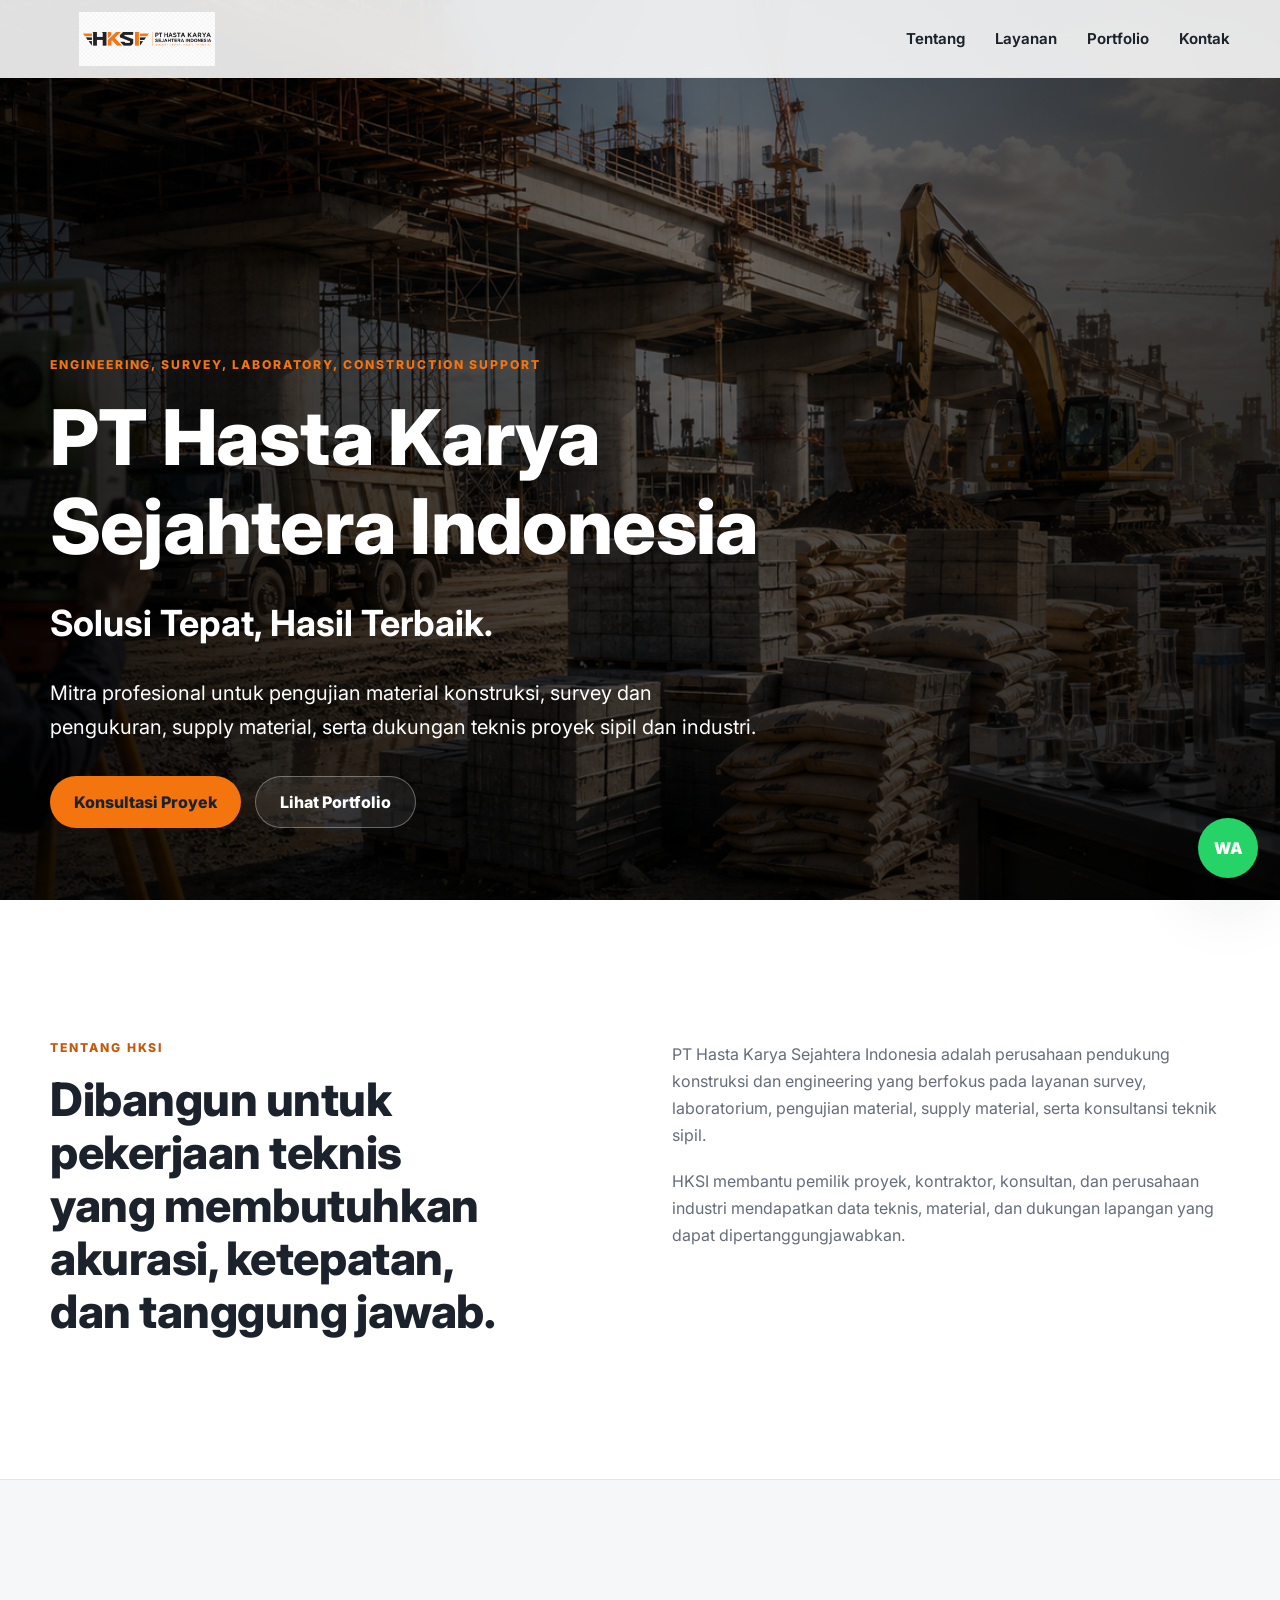
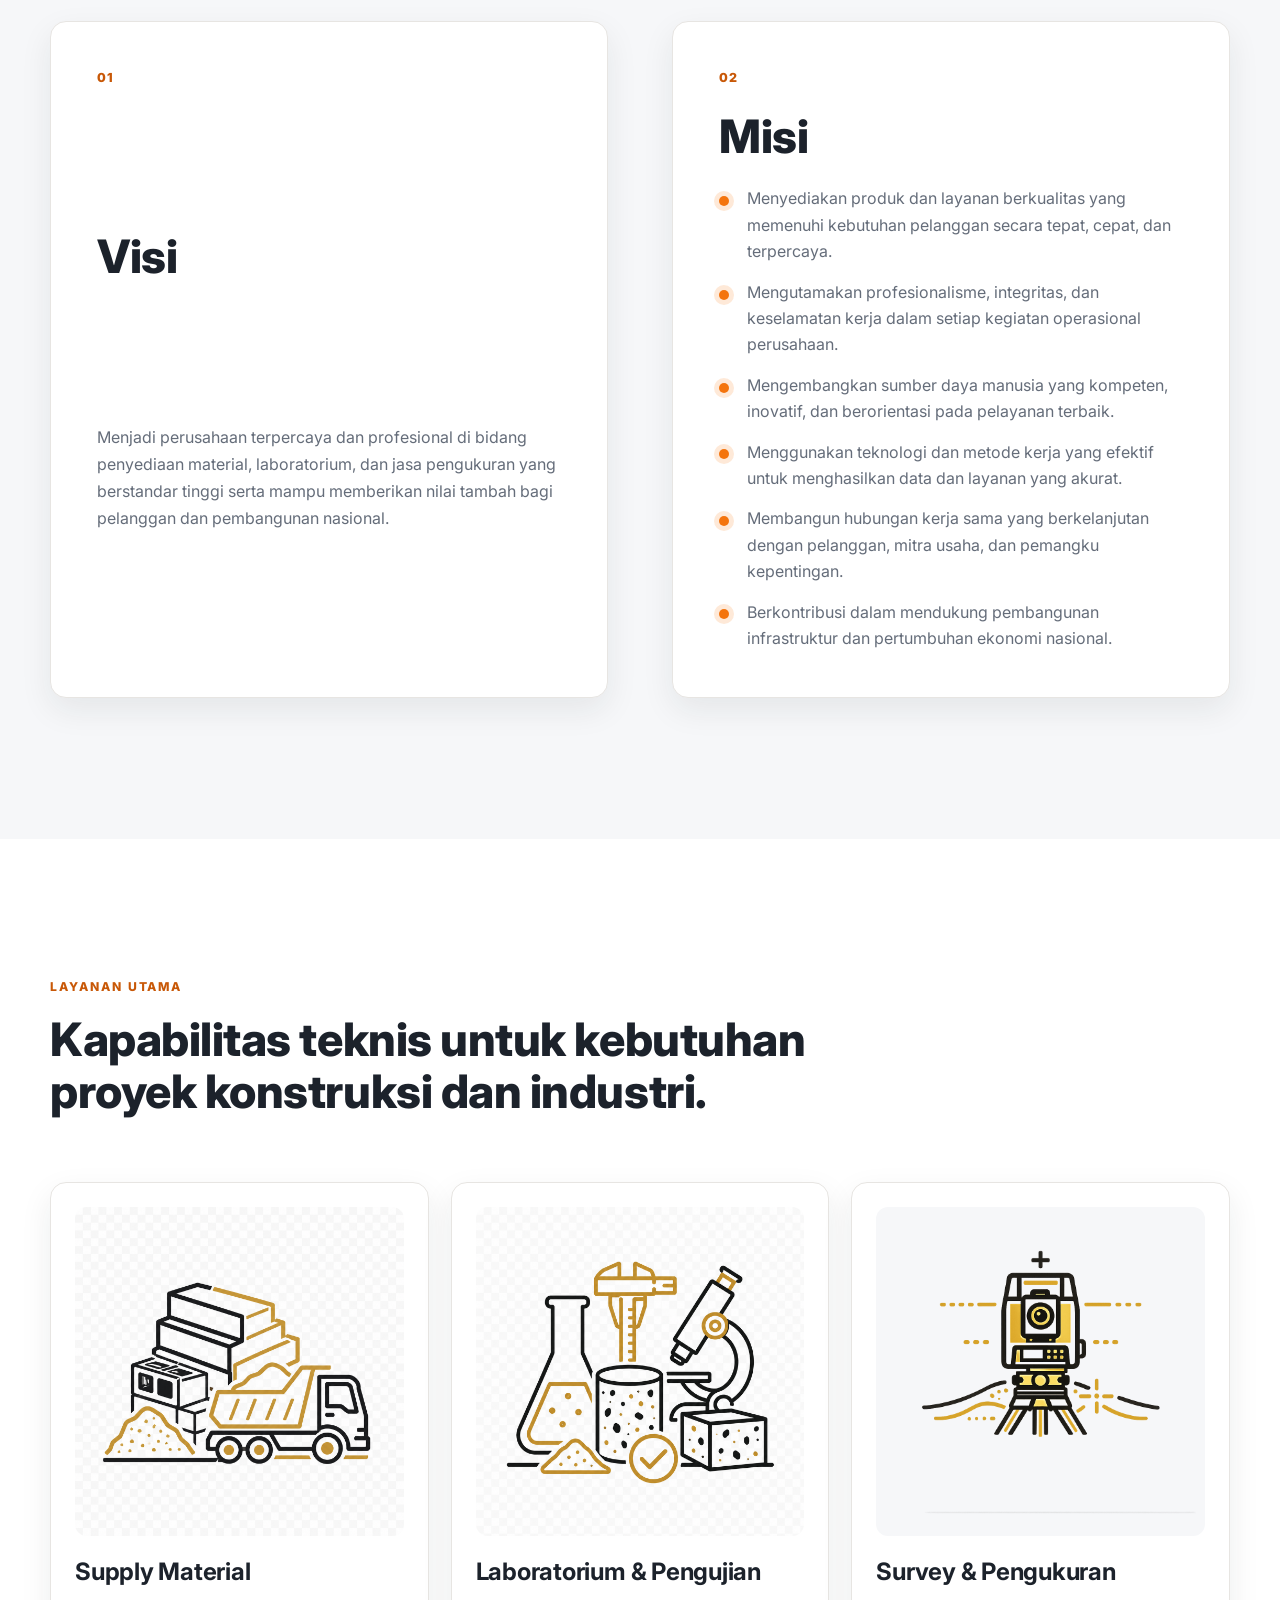
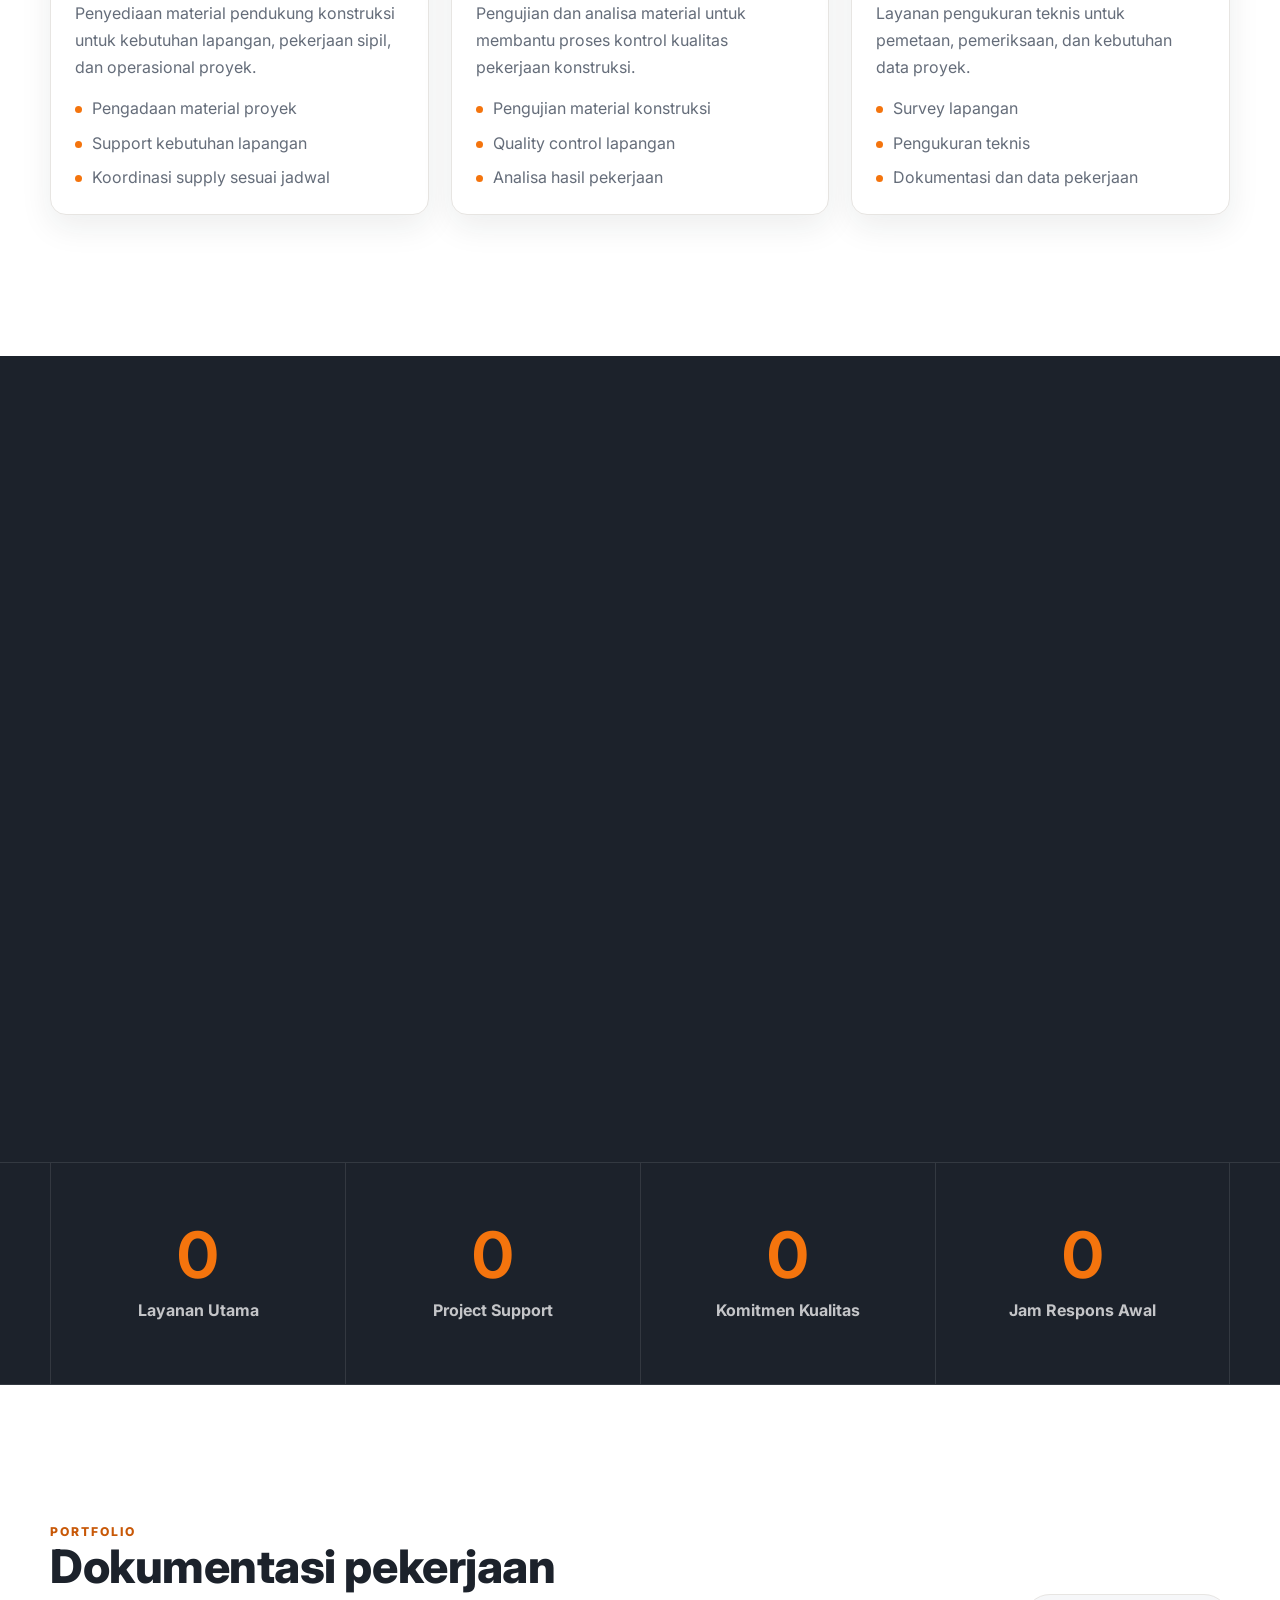
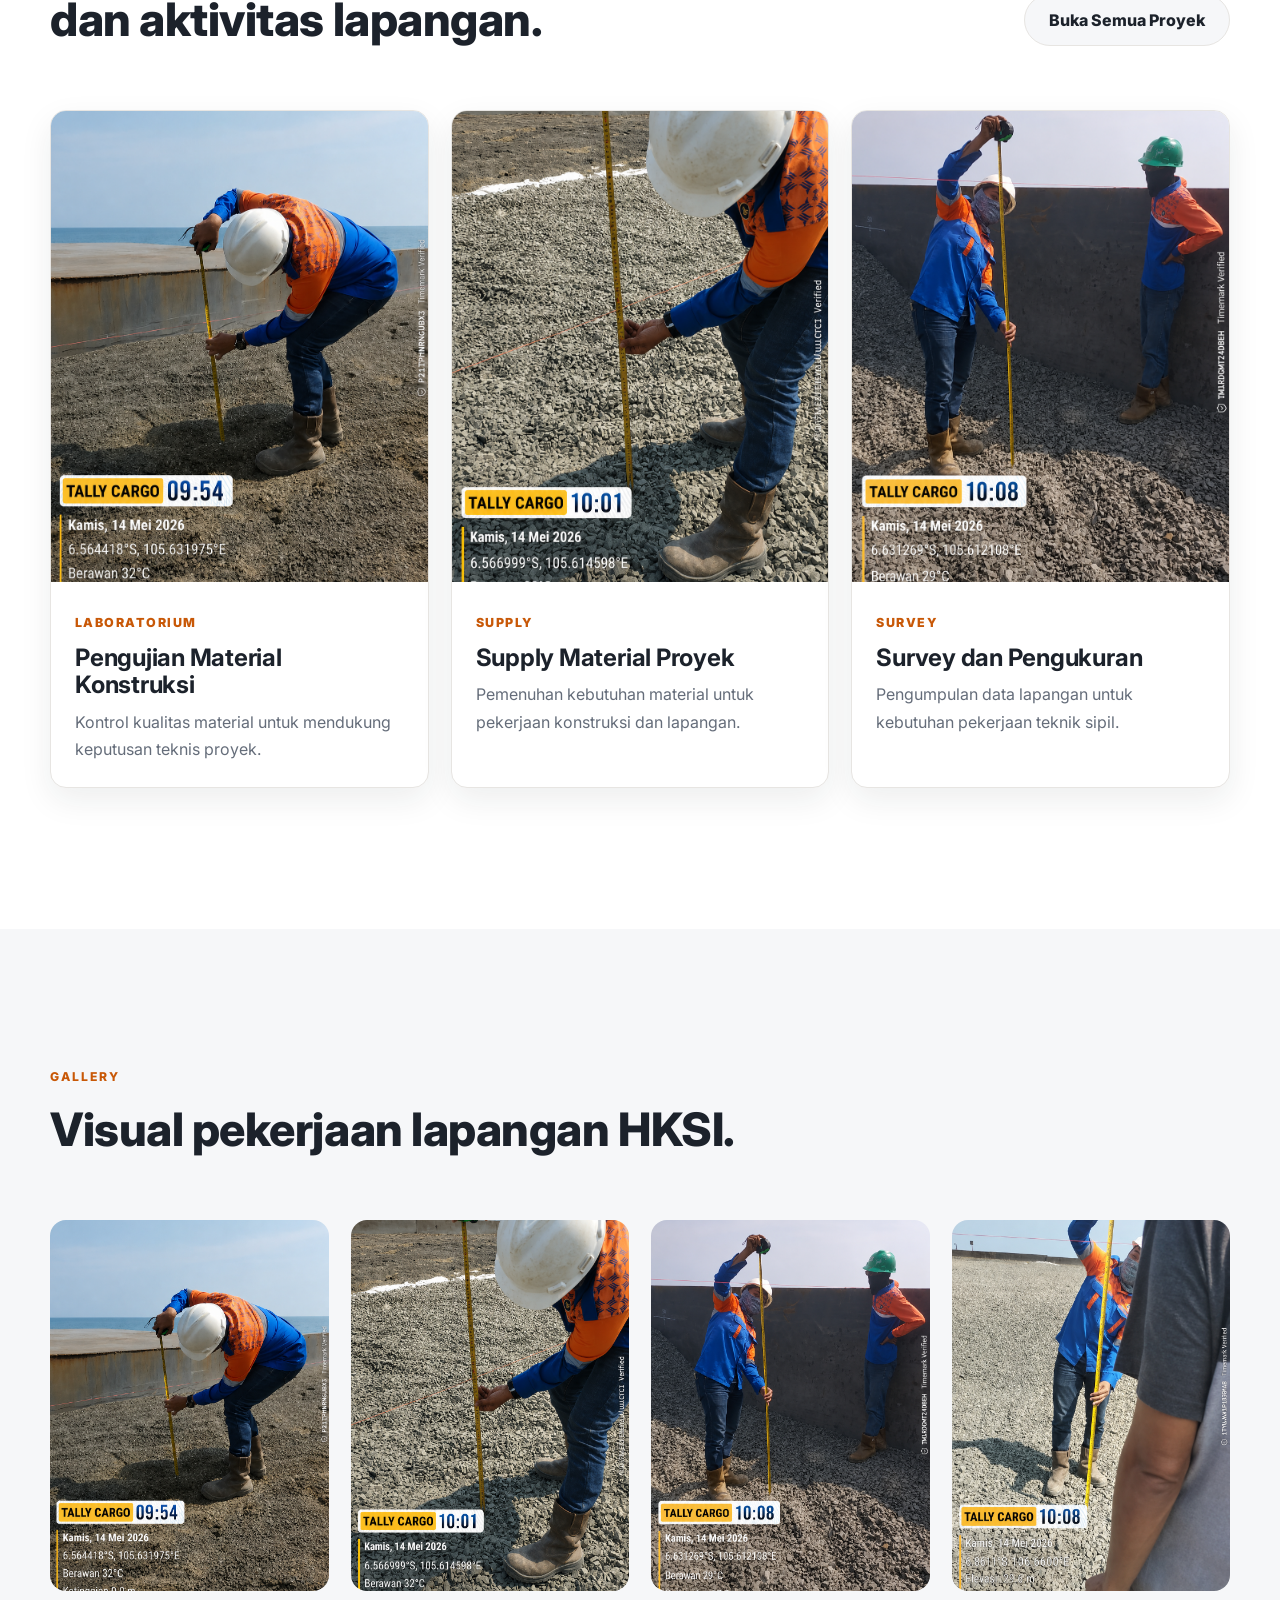
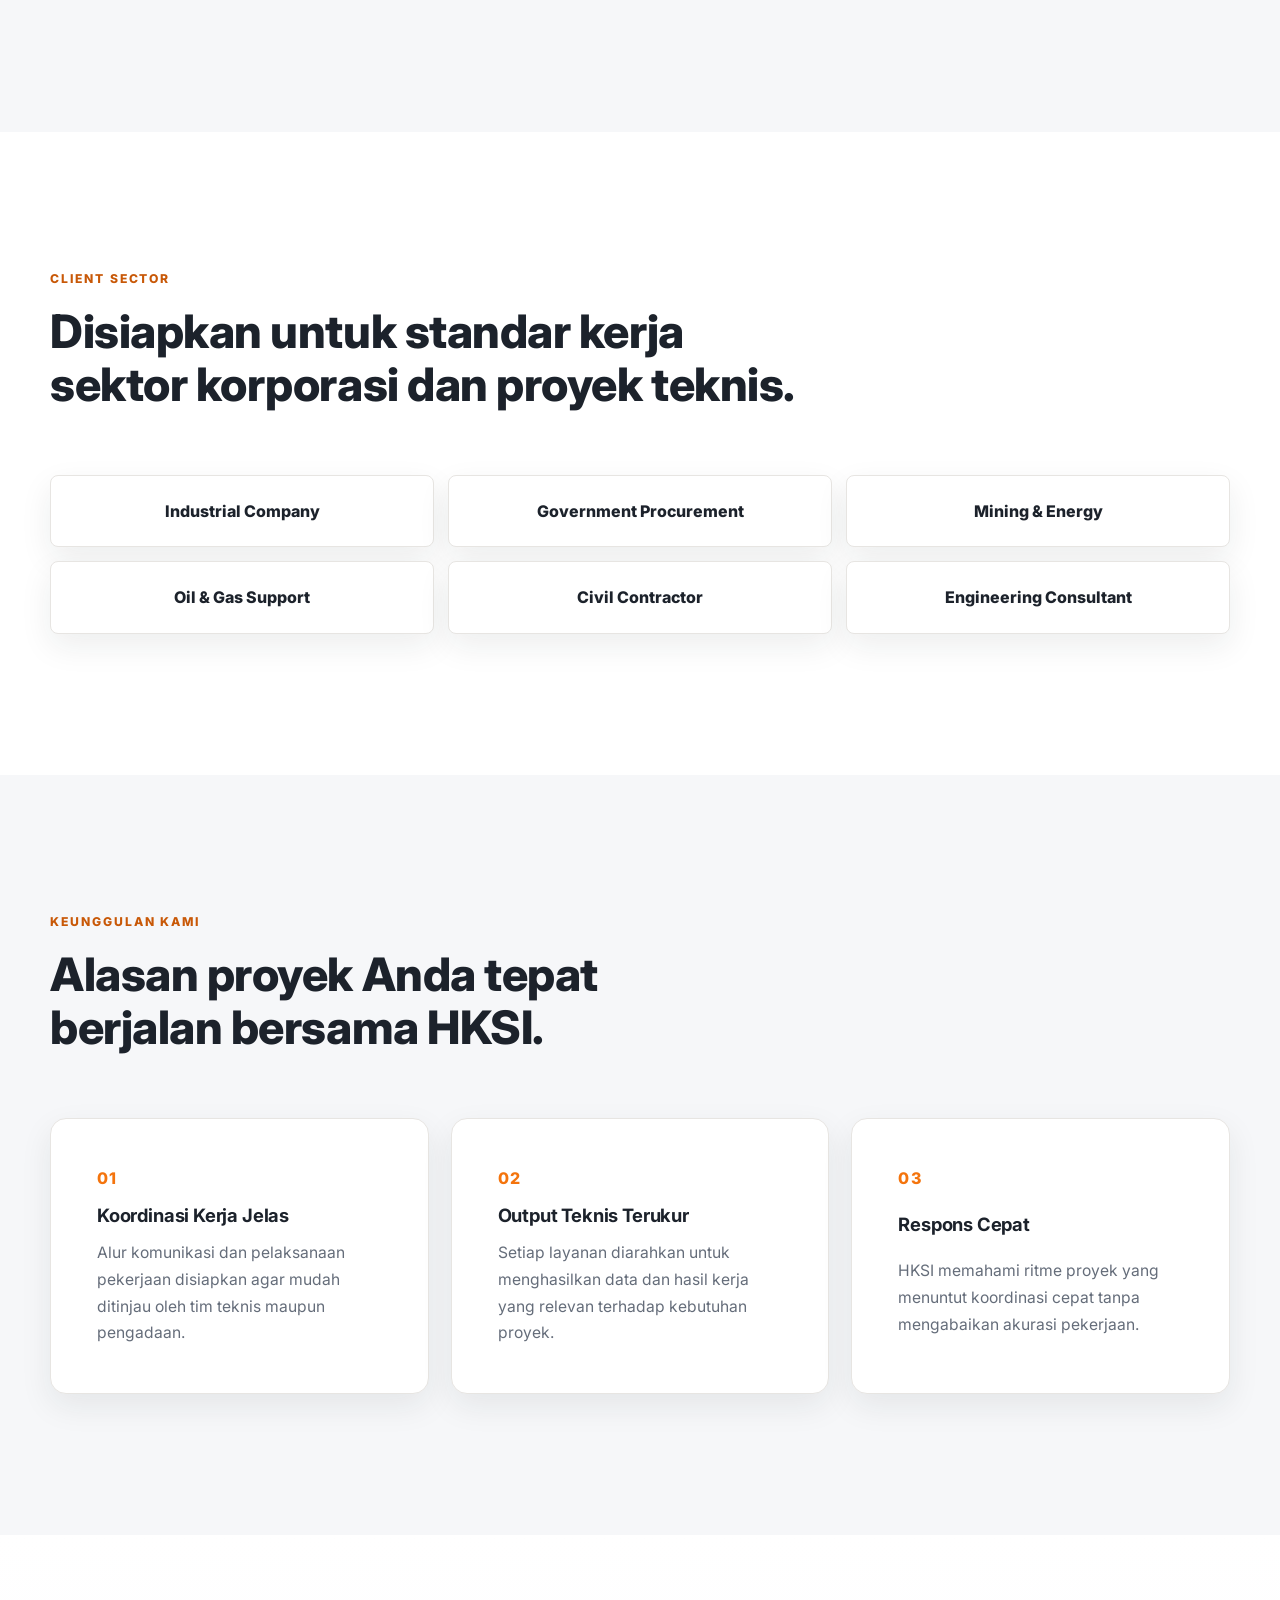
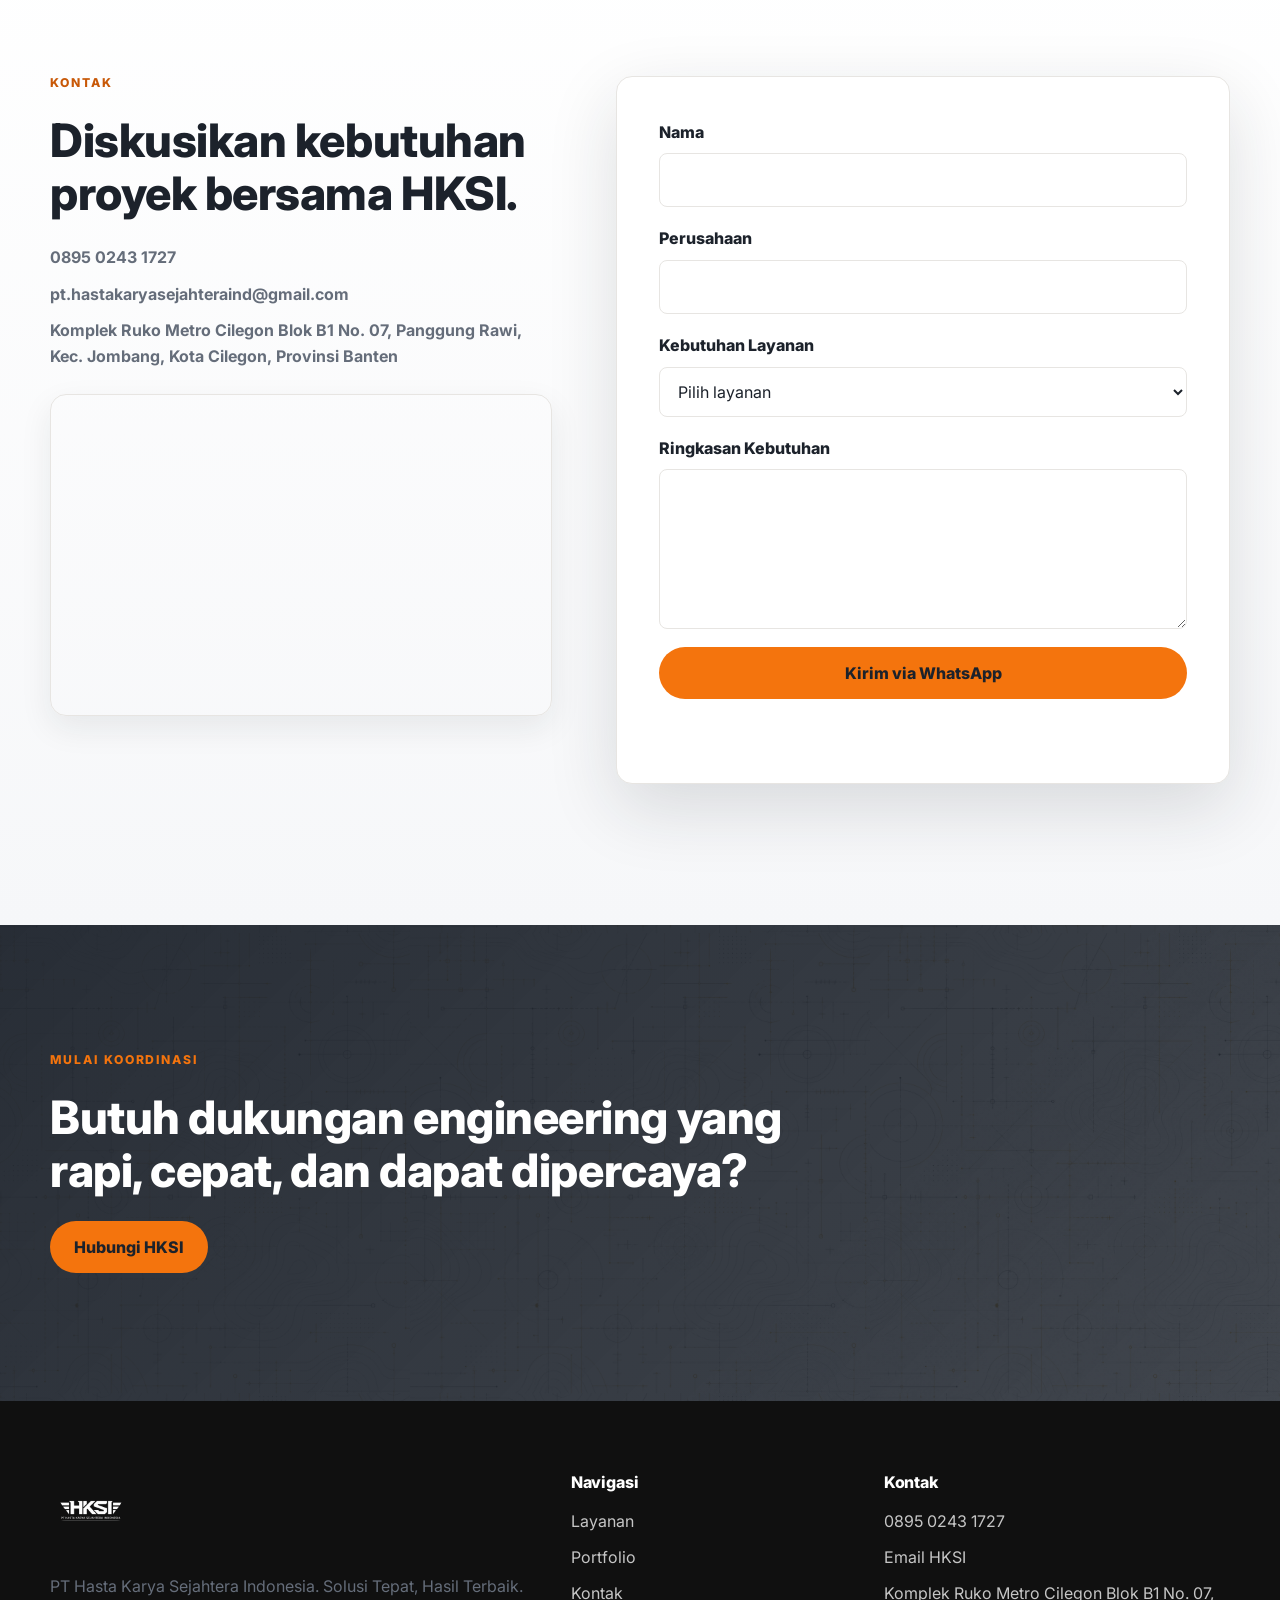
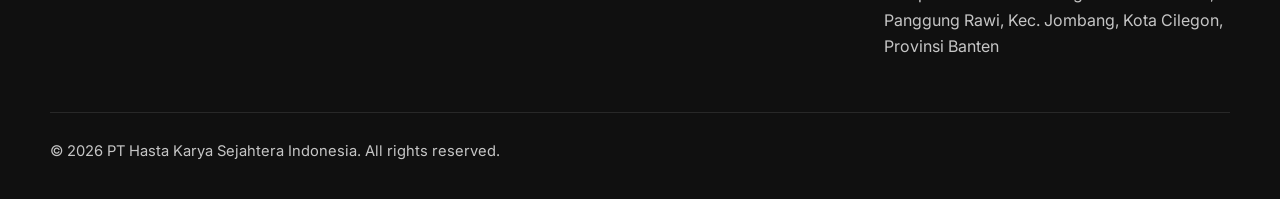
==== commit aa60cfe3: "..." ====
--- a/index.html
+++ b/index.html
@@ -10,7 +10,7 @@
   <link rel="manifest" href="manifest.json">
   <link rel="icon" href="assets/img/logo/logo-icon.png">
   <link rel="apple-touch-icon" href="assets/img/logo/logo-icon.png">
-  <meta name="theme-color" content="#D4AF37">
+  <meta name="theme-color" content="#F4740D">
   <meta property="og:type" content="website">
   <meta property="og:title" content="HKSI">
   <meta property="og:description" content="HKSI">
@@ -22,6 +22,9 @@
   <meta name="twitter:image" content="https://www.hksi.co.id/assets/img/hero/hero-main.png">
   <link rel="preload" href="assets/img/hero/hero-main.png" as="image">
   <link rel="preload" href="assets/css/style.css" as="style">
+  <link rel="preconnect" href="https://fonts.googleapis.com">
+  <link rel="preconnect" href="https://fonts.gstatic.com" crossorigin>
+  <link rel="stylesheet" href="https://fonts.googleapis.com/css2?family=Inter:wght@400;500;600;700;800;900&display=swap">
   <link rel="stylesheet" href="assets/css/style.css">
   <script type="application/ld+json" data-schema>{}</script>
 </head>
--- a/assets/css/style.css
+++ b/assets/css/style.css
@@ -1,14 +1,15 @@
 :root {
-  --color-gold: #d4af37;
-  --color-gold-dark: #a57f18;
-  --color-black: #1a1a1a;
-  --color-ink: #242424;
-  --color-muted: #686868;
-  --color-line: #e7e2d6;
-  --color-soft: #f7f5ef;
+  --color-primary: #f4740d;
+  --color-primary-dark: #c85807;
+  --color-primary-light: #ff9142;
+  --color-black: #1c222b;
+  --color-ink: #232830;
+  --color-muted: #656d7a;
+  --color-line: #e7e5e2;
+  --color-soft: #f6f7f9;
   --color-white: #ffffff;
-  --shadow-sm: 0 12px 32px rgba(26, 26, 26, 0.08);
-  --shadow-md: 0 24px 70px rgba(26, 26, 26, 0.14);
+  --shadow-sm: 0 12px 32px rgba(28, 34, 43, 0.08);
+  --shadow-md: 0 24px 70px rgba(28, 34, 43, 0.14);
   --radius-sm: 8px;
   --radius-md: 16px;
   --radius-lg: 24px;
@@ -32,12 +33,52 @@
 body {
   margin: 0;
   min-width: 320px;
-  font-family: Inter, "Segoe UI", Roboto, Arial, sans-serif;
+  font-family: "Inter", "Segoe UI", Roboto, Arial, sans-serif;
+  font-weight: 400;
   color: var(--color-ink);
   background: var(--color-white);
   line-height: 1.65;
   text-rendering: optimizeLegibility;
   -webkit-font-smoothing: antialiased;
+  -moz-osx-font-smoothing: grayscale;
+}
+
+/* Cegah kursor teks kedip (blinking caret) saat elemen UI diklik.
+   Judul, navigasi, tombol, label, dan badge bersifat dekoratif/interaktif,
+   bukan teks yang perlu diseleksi, sehingga caret disembunyikan di sana.
+   Paragraf/konten utama tetap bisa diseleksi & disalin seperti biasa. */
+h1,
+h2,
+h3,
+.eyebrow,
+.footer h2,
+.stat strong,
+.stat span,
+.advantage-card__index,
+.project-tag,
+.card-index {
+  cursor: default;
+  caret-color: transparent;
+  -webkit-user-select: none;
+  user-select: none;
+}
+
+.nav__list,
+.brand,
+.button,
+.filter-button,
+.whatsapp-float,
+.back-to-top {
+  cursor: pointer;
+  caret-color: transparent;
+  -webkit-user-select: none;
+  user-select: none;
+}
+
+input,
+textarea,
+select {
+  caret-color: var(--color-primary);
 }
 
 body.menu-open {
@@ -96,36 +137,42 @@
 h2,
 h3 {
   color: var(--color-black);
-  line-height: 1.05;
-  letter-spacing: 0;
+  font-weight: 800;
+  line-height: 1.15;
+  letter-spacing: -0.01em;
+  text-wrap: balance;
 }
 
 h1 {
-  font-size: clamp(3rem, 7vw, 6.25rem);
+  font-size: clamp(2.5rem, 6vw, 5.25rem);
   max-width: 980px;
+  font-weight: 800;
 }
 
 h2 {
-  font-size: clamp(2rem, 4vw, 4.25rem);
+  font-size: clamp(1.9rem, 3.6vw, 3.4rem);
   max-width: 900px;
 }
 
 h3 {
-  font-size: clamp(1.25rem, 2vw, 1.75rem);
+  font-size: clamp(1.2rem, 2vw, 1.5rem);
+  font-weight: 700;
 }
 
 p {
   color: var(--color-muted);
+  font-size: 1rem;
+  line-height: 1.7;
 }
 
 :focus-visible {
-  outline: 3px solid var(--color-gold);
+  outline: 3px solid var(--color-primary);
   outline-offset: 4px;
 }
 
 ::selection {
   color: var(--color-black);
-  background: var(--color-gold);
+  background: var(--color-primary);
 }
 
 .container {
@@ -254,7 +301,7 @@
   bottom: 4px;
   width: 100%;
   height: 2px;
-  background: var(--color-gold);
+  background: var(--color-primary);
   transform: scaleX(0);
   transform-origin: left;
   transition: transform var(--transition);
@@ -303,7 +350,7 @@
 }
 
 .eyebrow {
-  color: var(--color-gold-dark);
+  color: var(--color-primary-dark);
   font-size: 0.76rem;
   font-weight: 800;
   line-height: 1.2;
@@ -315,7 +362,7 @@
 .hero .eyebrow,
 .page-hero .eyebrow,
 .cta .eyebrow {
-  color: var(--color-gold);
+  color: var(--color-primary);
 }
 
 .grid {
@@ -352,11 +399,11 @@
 
 .button--primary {
   color: var(--color-black);
-  background: var(--color-gold);
+  background: var(--color-primary);
 }
 
 .button--primary:hover {
-  background: #e3bd47;
+  background: #ff8c33;
 }
 
 .button--ghost {
@@ -435,12 +482,12 @@
 
 .statement-card,
 .feature-card,
-.quote-card,
+.advantage-card,
 .legal-panel {
   min-height: 100%;
   padding: clamp(28px, 4vw, 46px);
   background: var(--color-white);
-  border: 1px solid rgba(231, 226, 214, 0.9);
+  border: 1px solid var(--color-line);
   border-radius: var(--radius-md);
   box-shadow: var(--shadow-sm);
 }
@@ -452,7 +499,7 @@
 
 .card-index,
 .project-tag {
-  color: var(--color-gold-dark);
+  color: var(--color-primary-dark);
   font-size: 0.78rem;
   font-weight: 850;
   letter-spacing: 0.12em;
@@ -478,8 +525,8 @@
   width: 10px;
   height: 10px;
   border-radius: 999px;
-  background: var(--color-gold);
-  box-shadow: 0 0 0 5px rgba(212, 175, 55, 0.16);
+  background: var(--color-primary);
+  box-shadow: 0 0 0 5px rgba(244, 116, 13, 0.16);
 }
 
 .service-grid {
@@ -532,7 +579,7 @@
   height: 7px;
   margin-right: 10px;
   border-radius: 50%;
-  background: var(--color-gold);
+  background: var(--color-primary);
   vertical-align: middle;
 }
 
@@ -582,7 +629,7 @@
 }
 
 .stat strong {
-  color: var(--color-gold);
+  color: var(--color-primary);
   font-size: clamp(2.4rem, 5vw, 4.5rem);
   line-height: 1;
 }
@@ -594,7 +641,7 @@
 
 .project-preview-grid,
 .gallery-grid,
-.quote-grid {
+.advantage-grid {
   display: grid;
   grid-template-columns: repeat(3, minmax(0, 1fr));
   gap: 22px;
@@ -659,7 +706,7 @@
 }
 
 .project-card__body span {
-  color: var(--color-gold-dark);
+  color: var(--color-primary-dark);
   font-size: 0.78rem;
   font-weight: 850;
   text-transform: uppercase;
@@ -683,21 +730,31 @@
   box-shadow: var(--shadow-sm);
 }
 
-.quote-card {
-  display: grid;
-  gap: 24px;
-}
-
-.quote-card blockquote {
-  color: var(--color-black);
-  font-size: 1.08rem;
-}
-
-.quote-card figcaption {
-  color: var(--color-gold-dark);
-  font-weight: 850;
+.advantage-card {
+  display: grid;
+  gap: 14px;
+  transition: transform var(--transition), box-shadow var(--transition);
+}
+
+.advantage-card:hover {
+  transform: translateY(-6px);
+  box-shadow: var(--shadow-md);
+}
+
+.advantage-card__index {
+  color: var(--color-primary);
+  font-family: inherit;
+  font-size: 1rem;
+  font-weight: 800;
   letter-spacing: 0.08em;
-  text-transform: uppercase;
+}
+
+.advantage-card h3 {
+  font-size: 1.15rem;
+}
+
+.advantage-card p {
+  font-size: 0.98rem;
 }
 
 .legal-panel {
@@ -728,7 +785,7 @@
 }
 
 .contact-list a:hover {
-  color: var(--color-gold-dark);
+  color: var(--color-primary-dark);
 }
 
 .map-shell {
@@ -785,13 +842,13 @@
 .form-field select:focus,
 .form-field textarea:focus {
   outline: 0;
-  border-color: var(--color-gold);
-  box-shadow: 0 0 0 4px rgba(212, 175, 55, 0.18);
+  border-color: var(--color-primary);
+  box-shadow: 0 0 0 4px rgba(244, 116, 13, 0.18);
 }
 
 .form-status {
   min-height: 24px;
-  color: var(--color-gold-dark);
+  color: var(--color-primary-dark);
   font-weight: 750;
 }
 
@@ -799,7 +856,7 @@
   padding-block: clamp(76px, 10vw, 130px);
   color: var(--color-white);
   background:
-    linear-gradient(135deg, rgba(26, 26, 26, 0.95), rgba(26, 26, 26, 0.84)),
+    linear-gradient(135deg, rgba(28, 34, 43, 0.95), rgba(28, 34, 43, 0.84)),
     url("../img/pattern/pattern-engineering.png") center / 460px;
 }
 
@@ -843,7 +900,7 @@
 }
 
 .footer a:hover {
-  color: var(--color-gold);
+  color: var(--color-primary);
 }
 
 .footer__bottom {
@@ -880,7 +937,7 @@
   height: 42px;
   padding-inline: 14px;
   color: var(--color-black);
-  background: var(--color-gold);
+  background: var(--color-primary);
   opacity: 0;
   pointer-events: none;
   transform: translateY(8px);
@@ -948,7 +1005,7 @@
   position: absolute;
   inset: 0;
   background:
-    linear-gradient(90deg, rgba(26, 26, 26, 0.94), rgba(26, 26, 26, 0.72)),
+    linear-gradient(90deg, rgba(28, 34, 43, 0.94), rgba(28, 34, 43, 0.72)),
     url("../img/hero/hero-main.png") center / cover;
 }
 
@@ -984,8 +1041,8 @@
 
 .filter-button:hover,
 .filter-button.is-active {
-  background: var(--color-gold);
-  border-color: var(--color-gold);
+  background: var(--color-primary);
+  border-color: var(--color-primary);
 }
 
 .project-list {
@@ -1022,7 +1079,7 @@
 }
 
 .project-meta dt {
-  color: var(--color-gold-dark);
+  color: var(--color-primary-dark);
   font-size: 0.76rem;
   font-weight: 850;
   text-transform: uppercase;
@@ -1041,7 +1098,7 @@
   padding-block: 120px;
   color: var(--color-white);
   background:
-    linear-gradient(135deg, rgba(26, 26, 26, 0.92), rgba(26, 26, 26, 0.86)),
+    linear-gradient(135deg, rgba(28, 34, 43, 0.92), rgba(28, 34, 43, 0.86)),
     url("../img/hero/hero-main.png") center / cover;
 }
 
@@ -1133,7 +1190,7 @@
   .service-grid,
   .feature-grid,
   .project-preview-grid,
-  .quote-grid,
+  .advantage-grid,
   .sector-grid {
     grid-template-columns: repeat(2, minmax(0, 1fr));
   }
@@ -1170,7 +1227,7 @@
   .service-grid,
   .feature-grid,
   .project-preview-grid,
-  .quote-grid,
+  .advantage-grid,
   .sector-grid,
   .gallery-grid,
   .stats__grid,
@@ -1186,7 +1243,7 @@
   .contact-form,
   .statement-card,
   .feature-card,
-  .quote-card,
+  .advantage-card,
   .legal-panel {
     border-radius: 12px;
   }
--- a/assets/css/style.css
+++ b/assets/css/style.css
@@ -1,14 +1,15 @@
 :root {
-  --color-gold: #d4af37;
-  --color-gold-dark: #a57f18;
-  --color-black: #1a1a1a;
-  --color-ink: #242424;
-  --color-muted: #686868;
-  --color-line: #e7e2d6;
-  --color-soft: #f7f5ef;
+  --color-primary: #f4740d;
+  --color-primary-dark: #c85807;
+  --color-primary-light: #ff9142;
+  --color-black: #1c222b;
+  --color-ink: #232830;
+  --color-muted: #656d7a;
+  --color-line: #e7e5e2;
+  --color-soft: #f6f7f9;
   --color-white: #ffffff;
-  --shadow-sm: 0 12px 32px rgba(26, 26, 26, 0.08);
-  --shadow-md: 0 24px 70px rgba(26, 26, 26, 0.14);
+  --shadow-sm: 0 12px 32px rgba(28, 34, 43, 0.08);
+  --shadow-md: 0 24px 70px rgba(28, 34, 43, 0.14);
   --radius-sm: 8px;
   --radius-md: 16px;
   --radius-lg: 24px;
@@ -32,12 +33,52 @@
 body {
   margin: 0;
   min-width: 320px;
-  font-family: Inter, "Segoe UI", Roboto, Arial, sans-serif;
+  font-family: "Inter", "Segoe UI", Roboto, Arial, sans-serif;
+  font-weight: 400;
   color: var(--color-ink);
   background: var(--color-white);
   line-height: 1.65;
   text-rendering: optimizeLegibility;
   -webkit-font-smoothing: antialiased;
+  -moz-osx-font-smoothing: grayscale;
+}
+
+/* Cegah kursor teks kedip (blinking caret) saat elemen UI diklik.
+   Judul, navigasi, tombol, label, dan badge bersifat dekoratif/interaktif,
+   bukan teks yang perlu diseleksi, sehingga caret disembunyikan di sana.
+   Paragraf/konten utama tetap bisa diseleksi & disalin seperti biasa. */
+h1,
+h2,
+h3,
+.eyebrow,
+.footer h2,
+.stat strong,
+.stat span,
+.advantage-card__index,
+.project-tag,
+.card-index {
+  cursor: default;
+  caret-color: transparent;
+  -webkit-user-select: none;
+  user-select: none;
+}
+
+.nav__list,
+.brand,
+.button,
+.filter-button,
+.whatsapp-float,
+.back-to-top {
+  cursor: pointer;
+  caret-color: transparent;
+  -webkit-user-select: none;
+  user-select: none;
+}
+
+input,
+textarea,
+select {
+  caret-color: var(--color-primary);
 }
 
 body.menu-open {
@@ -96,36 +137,42 @@
 h2,
 h3 {
   color: var(--color-black);
-  line-height: 1.05;
-  letter-spacing: 0;
+  font-weight: 800;
+  line-height: 1.15;
+  letter-spacing: -0.01em;
+  text-wrap: balance;
 }
 
 h1 {
-  font-size: clamp(3rem, 7vw, 6.25rem);
+  font-size: clamp(2.5rem, 6vw, 5.25rem);
   max-width: 980px;
+  font-weight: 800;
 }
 
 h2 {
-  font-size: clamp(2rem, 4vw, 4.25rem);
+  font-size: clamp(1.9rem, 3.6vw, 3.4rem);
   max-width: 900px;
 }
 
 h3 {
-  font-size: clamp(1.25rem, 2vw, 1.75rem);
+  font-size: clamp(1.2rem, 2vw, 1.5rem);
+  font-weight: 700;
 }
 
 p {
   color: var(--color-muted);
+  font-size: 1rem;
+  line-height: 1.7;
 }
 
 :focus-visible {
-  outline: 3px solid var(--color-gold);
+  outline: 3px solid var(--color-primary);
   outline-offset: 4px;
 }
 
 ::selection {
   color: var(--color-black);
-  background: var(--color-gold);
+  background: var(--color-primary);
 }
 
 .container {
@@ -254,7 +301,7 @@
   bottom: 4px;
   width: 100%;
   height: 2px;
-  background: var(--color-gold);
+  background: var(--color-primary);
   transform: scaleX(0);
   transform-origin: left;
   transition: transform var(--transition);
@@ -303,7 +350,7 @@
 }
 
 .eyebrow {
-  color: var(--color-gold-dark);
+  color: var(--color-primary-dark);
   font-size: 0.76rem;
   font-weight: 800;
   line-height: 1.2;
@@ -315,7 +362,7 @@
 .hero .eyebrow,
 .page-hero .eyebrow,
 .cta .eyebrow {
-  color: var(--color-gold);
+  color: var(--color-primary);
 }
 
 .grid {
@@ -352,11 +399,11 @@
 
 .button--primary {
   color: var(--color-black);
-  background: var(--color-gold);
+  background: var(--color-primary);
 }
 
 .button--primary:hover {
-  background: #e3bd47;
+  background: #ff8c33;
 }
 
 .button--ghost {
@@ -435,12 +482,12 @@
 
 .statement-card,
 .feature-card,
-.quote-card,
+.advantage-card,
 .legal-panel {
   min-height: 100%;
   padding: clamp(28px, 4vw, 46px);
   background: var(--color-white);
-  border: 1px solid rgba(231, 226, 214, 0.9);
+  border: 1px solid var(--color-line);
   border-radius: var(--radius-md);
   box-shadow: var(--shadow-sm);
 }
@@ -452,7 +499,7 @@
 
 .card-index,
 .project-tag {
-  color: var(--color-gold-dark);
+  color: var(--color-primary-dark);
   font-size: 0.78rem;
   font-weight: 850;
   letter-spacing: 0.12em;
@@ -478,8 +525,8 @@
   width: 10px;
   height: 10px;
   border-radius: 999px;
-  background: var(--color-gold);
-  box-shadow: 0 0 0 5px rgba(212, 175, 55, 0.16);
+  background: var(--color-primary);
+  box-shadow: 0 0 0 5px rgba(244, 116, 13, 0.16);
 }
 
 .service-grid {
@@ -532,7 +579,7 @@
   height: 7px;
   margin-right: 10px;
   border-radius: 50%;
-  background: var(--color-gold);
+  background: var(--color-primary);
   vertical-align: middle;
 }
 
@@ -582,7 +629,7 @@
 }
 
 .stat strong {
-  color: var(--color-gold);
+  color: var(--color-primary);
   font-size: clamp(2.4rem, 5vw, 4.5rem);
   line-height: 1;
 }
@@ -594,7 +641,7 @@
 
 .project-preview-grid,
 .gallery-grid,
-.quote-grid {
+.advantage-grid {
   display: grid;
   grid-template-columns: repeat(3, minmax(0, 1fr));
   gap: 22px;
@@ -659,7 +706,7 @@
 }
 
 .project-card__body span {
-  color: var(--color-gold-dark);
+  color: var(--color-primary-dark);
   font-size: 0.78rem;
   font-weight: 850;
   text-transform: uppercase;
@@ -683,21 +730,31 @@
   box-shadow: var(--shadow-sm);
 }
 
-.quote-card {
-  display: grid;
-  gap: 24px;
-}
-
-.quote-card blockquote {
-  color: var(--color-black);
-  font-size: 1.08rem;
-}
-
-.quote-card figcaption {
-  color: var(--color-gold-dark);
-  font-weight: 850;
+.advantage-card {
+  display: grid;
+  gap: 14px;
+  transition: transform var(--transition), box-shadow var(--transition);
+}
+
+.advantage-card:hover {
+  transform: translateY(-6px);
+  box-shadow: var(--shadow-md);
+}
+
+.advantage-card__index {
+  color: var(--color-primary);
+  font-family: inherit;
+  font-size: 1rem;
+  font-weight: 800;
   letter-spacing: 0.08em;
-  text-transform: uppercase;
+}
+
+.advantage-card h3 {
+  font-size: 1.15rem;
+}
+
+.advantage-card p {
+  font-size: 0.98rem;
 }
 
 .legal-panel {
@@ -728,7 +785,7 @@
 }
 
 .contact-list a:hover {
-  color: var(--color-gold-dark);
+  color: var(--color-primary-dark);
 }
 
 .map-shell {
@@ -785,13 +842,13 @@
 .form-field select:focus,
 .form-field textarea:focus {
   outline: 0;
-  border-color: var(--color-gold);
-  box-shadow: 0 0 0 4px rgba(212, 175, 55, 0.18);
+  border-color: var(--color-primary);
+  box-shadow: 0 0 0 4px rgba(244, 116, 13, 0.18);
 }
 
 .form-status {
   min-height: 24px;
-  color: var(--color-gold-dark);
+  color: var(--color-primary-dark);
   font-weight: 750;
 }
 
@@ -799,7 +856,7 @@
   padding-block: clamp(76px, 10vw, 130px);
   color: var(--color-white);
   background:
-    linear-gradient(135deg, rgba(26, 26, 26, 0.95), rgba(26, 26, 26, 0.84)),
+    linear-gradient(135deg, rgba(28, 34, 43, 0.95), rgba(28, 34, 43, 0.84)),
     url("../img/pattern/pattern-engineering.png") center / 460px;
 }
 
@@ -843,7 +900,7 @@
 }
 
 .footer a:hover {
-  color: var(--color-gold);
+  color: var(--color-primary);
 }
 
 .footer__bottom {
@@ -880,7 +937,7 @@
   height: 42px;
   padding-inline: 14px;
   color: var(--color-black);
-  background: var(--color-gold);
+  background: var(--color-primary);
   opacity: 0;
   pointer-events: none;
   transform: translateY(8px);
@@ -948,7 +1005,7 @@
   position: absolute;
   inset: 0;
   background:
-    linear-gradient(90deg, rgba(26, 26, 26, 0.94), rgba(26, 26, 26, 0.72)),
+    linear-gradient(90deg, rgba(28, 34, 43, 0.94), rgba(28, 34, 43, 0.72)),
     url("../img/hero/hero-main.png") center / cover;
 }
 
@@ -984,8 +1041,8 @@
 
 .filter-button:hover,
 .filter-button.is-active {
-  background: var(--color-gold);
-  border-color: var(--color-gold);
+  background: var(--color-primary);
+  border-color: var(--color-primary);
 }
 
 .project-list {
@@ -1022,7 +1079,7 @@
 }
 
 .project-meta dt {
-  color: var(--color-gold-dark);
+  color: var(--color-primary-dark);
   font-size: 0.76rem;
   font-weight: 850;
   text-transform: uppercase;
@@ -1041,7 +1098,7 @@
   padding-block: 120px;
   color: var(--color-white);
   background:
-    linear-gradient(135deg, rgba(26, 26, 26, 0.92), rgba(26, 26, 26, 0.86)),
+    linear-gradient(135deg, rgba(28, 34, 43, 0.92), rgba(28, 34, 43, 0.86)),
     url("../img/hero/hero-main.png") center / cover;
 }
 
@@ -1133,7 +1190,7 @@
   .service-grid,
   .feature-grid,
   .project-preview-grid,
-  .quote-grid,
+  .advantage-grid,
   .sector-grid {
     grid-template-columns: repeat(2, minmax(0, 1fr));
   }
@@ -1170,7 +1227,7 @@
   .service-grid,
   .feature-grid,
   .project-preview-grid,
-  .quote-grid,
+  .advantage-grid,
   .sector-grid,
   .gallery-grid,
   .stats__grid,
@@ -1186,7 +1243,7 @@
   .contact-form,
   .statement-card,
   .feature-card,
-  .quote-card,
+  .advantage-card,
   .legal-panel {
     border-radius: 12px;
   }
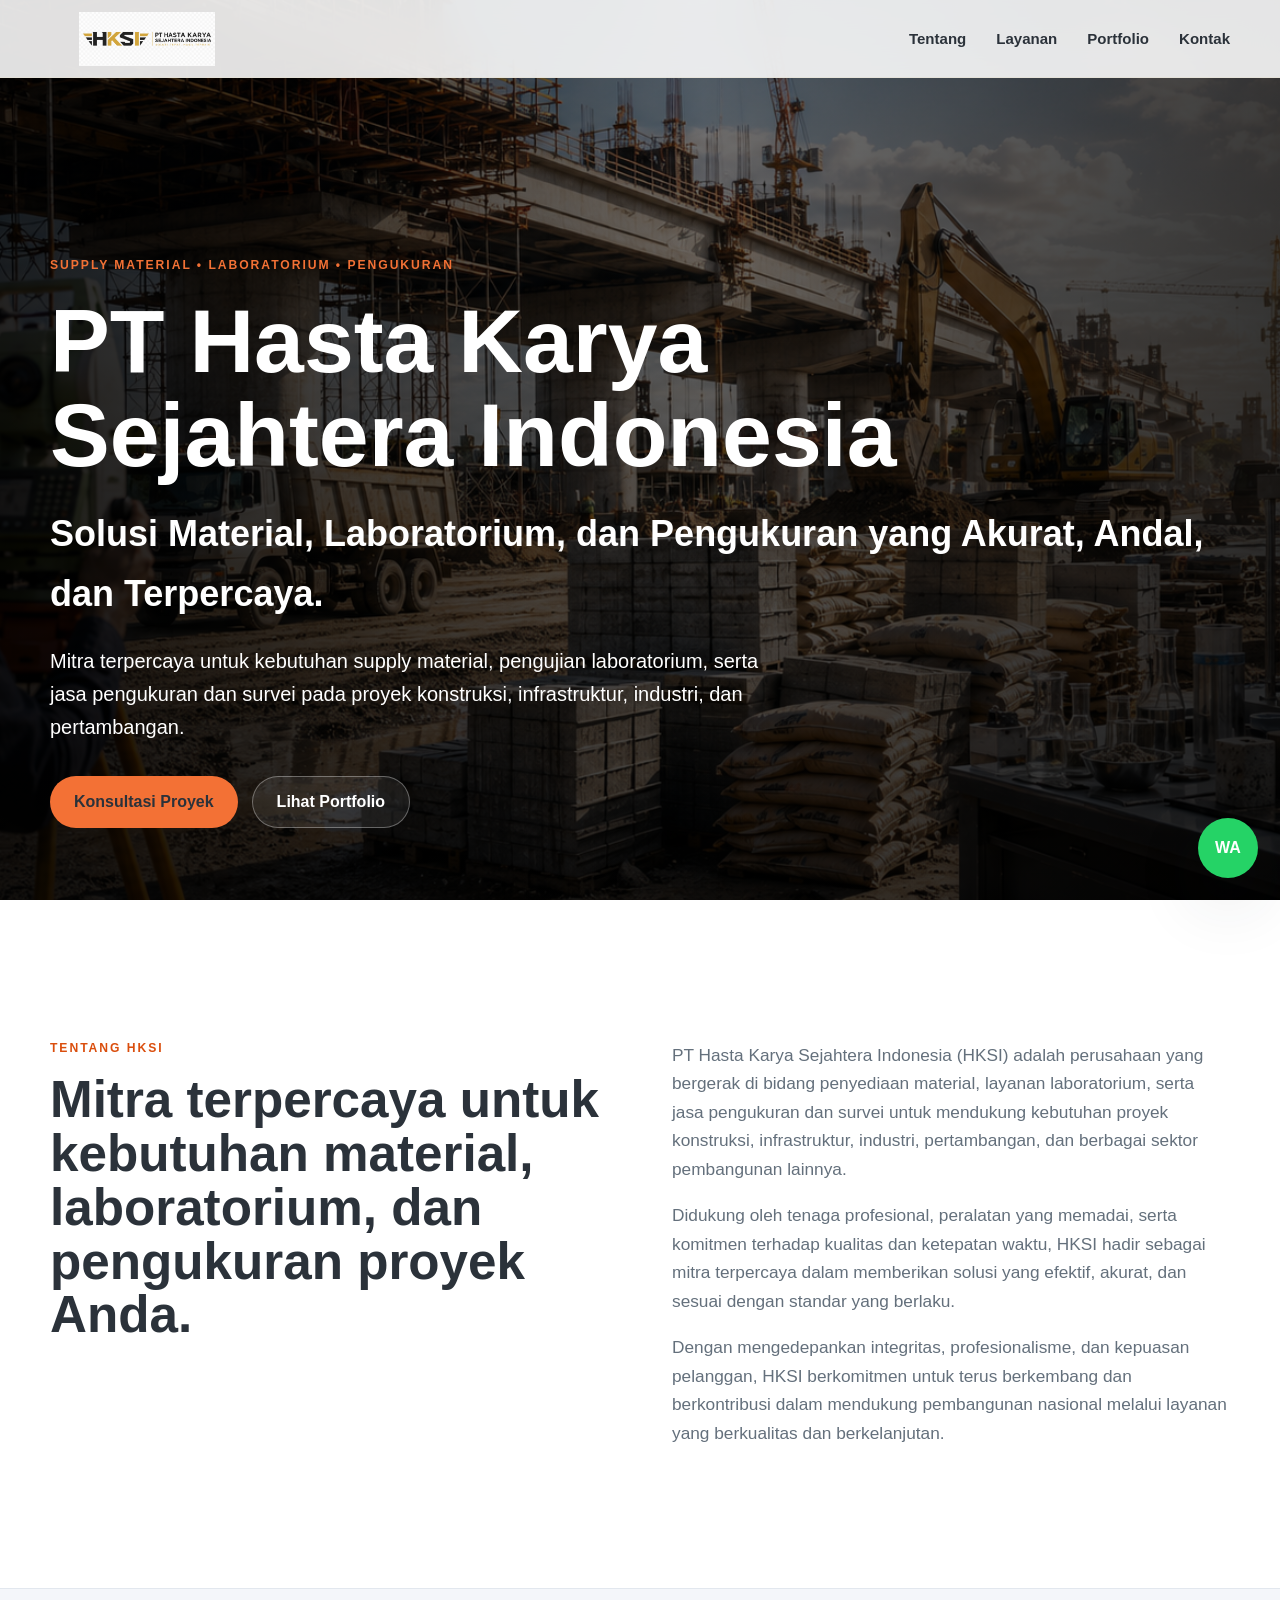
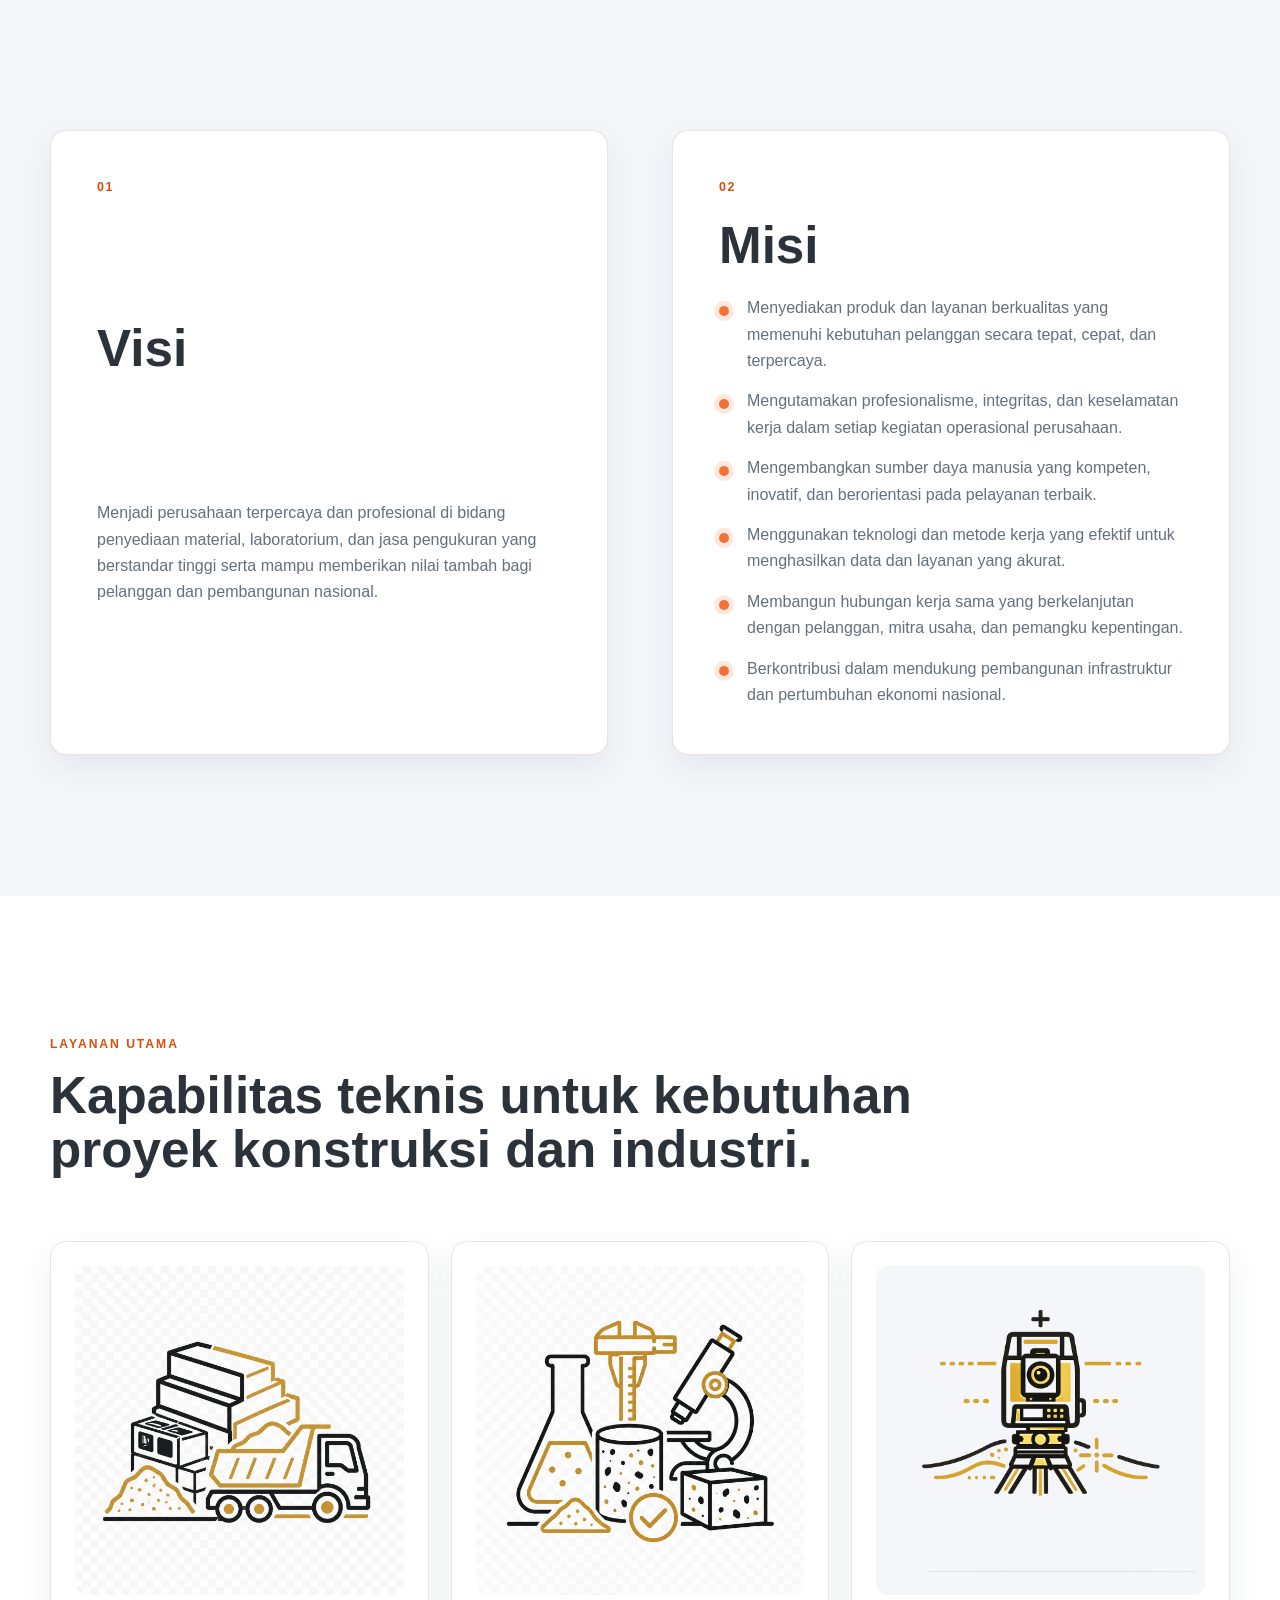
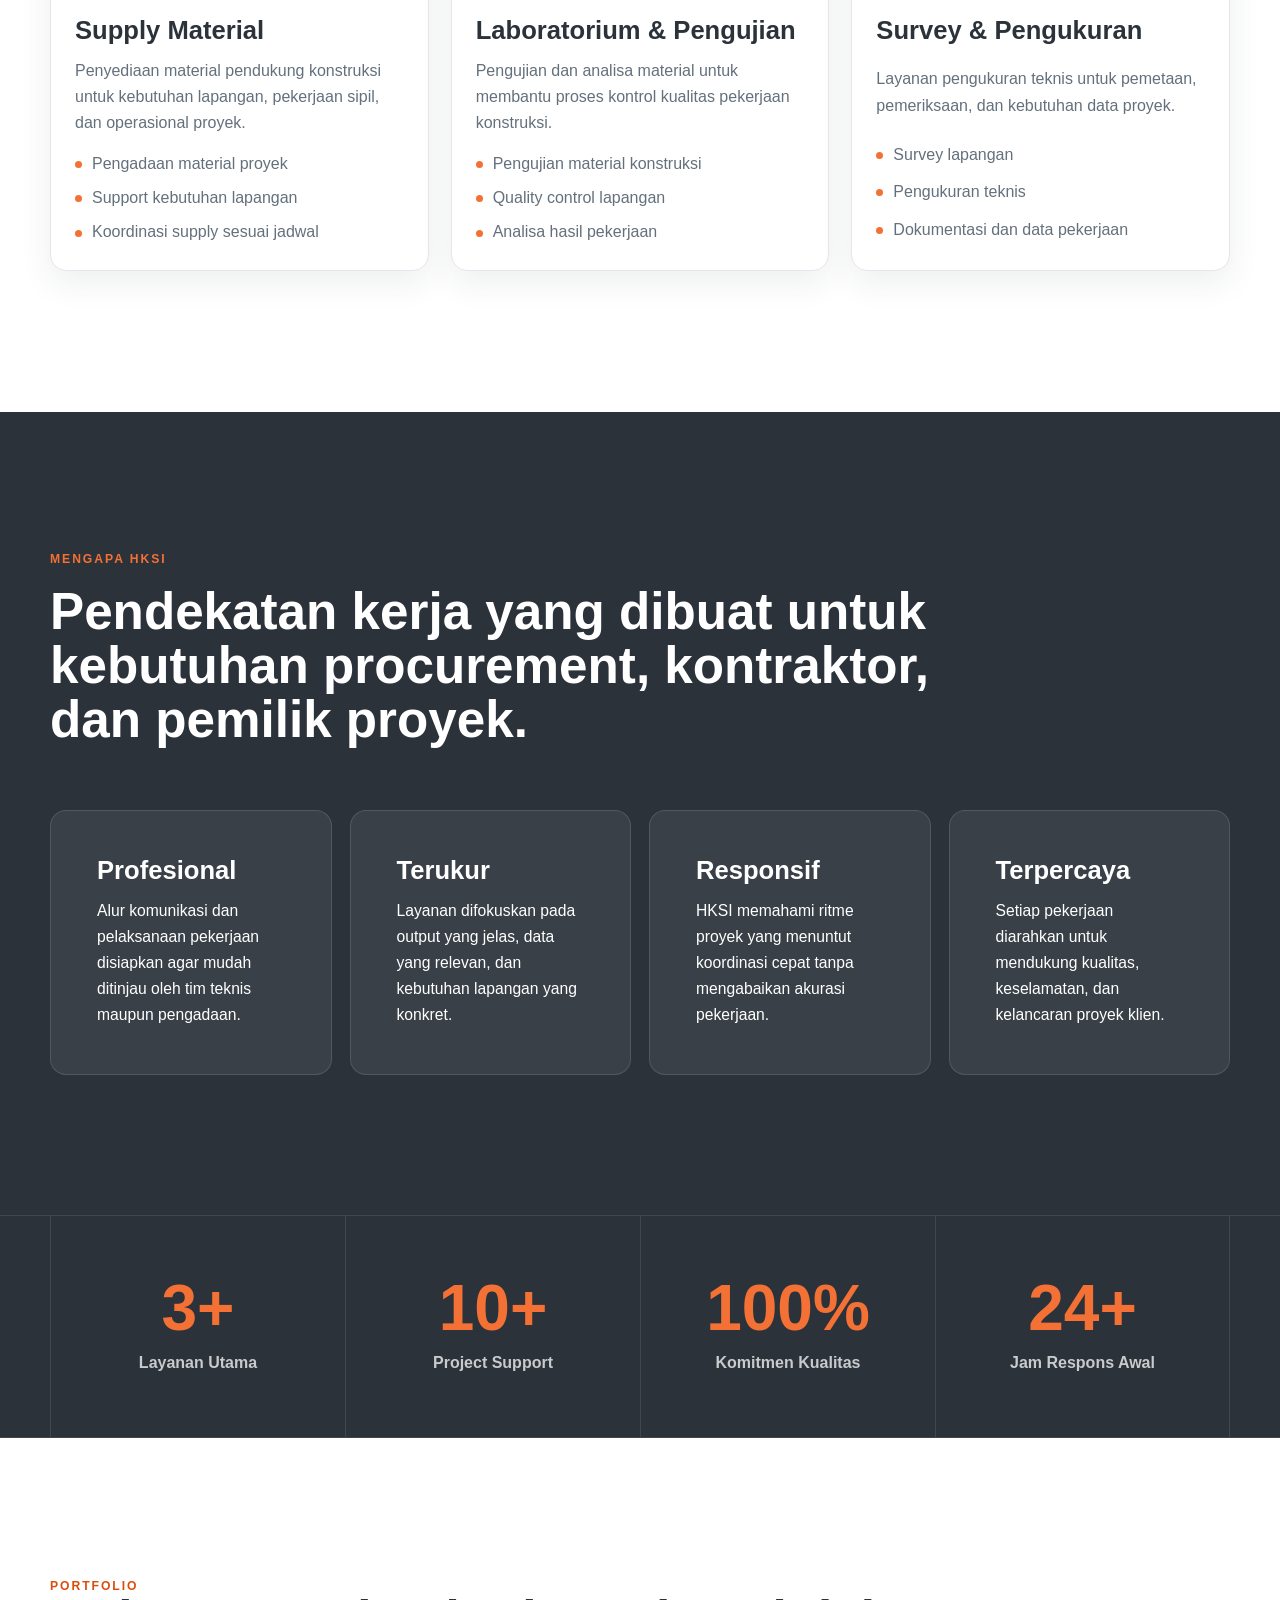
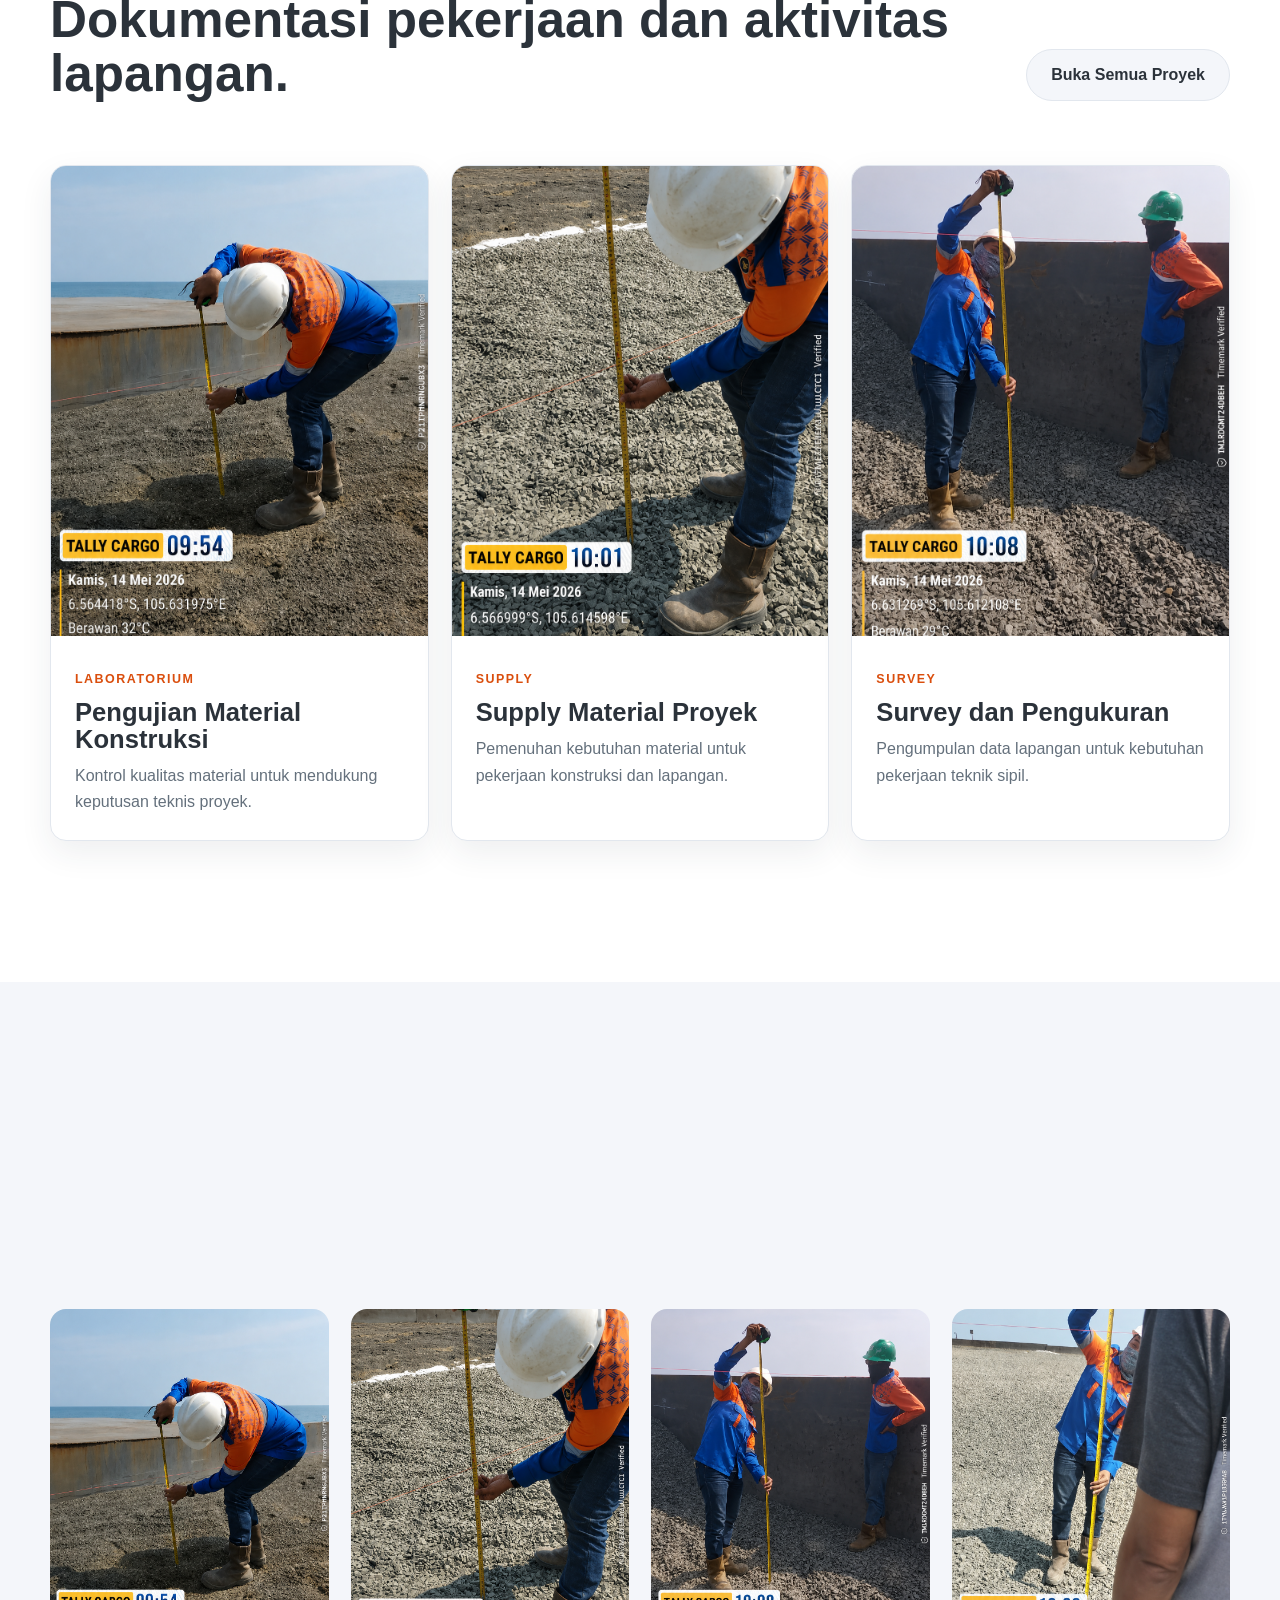
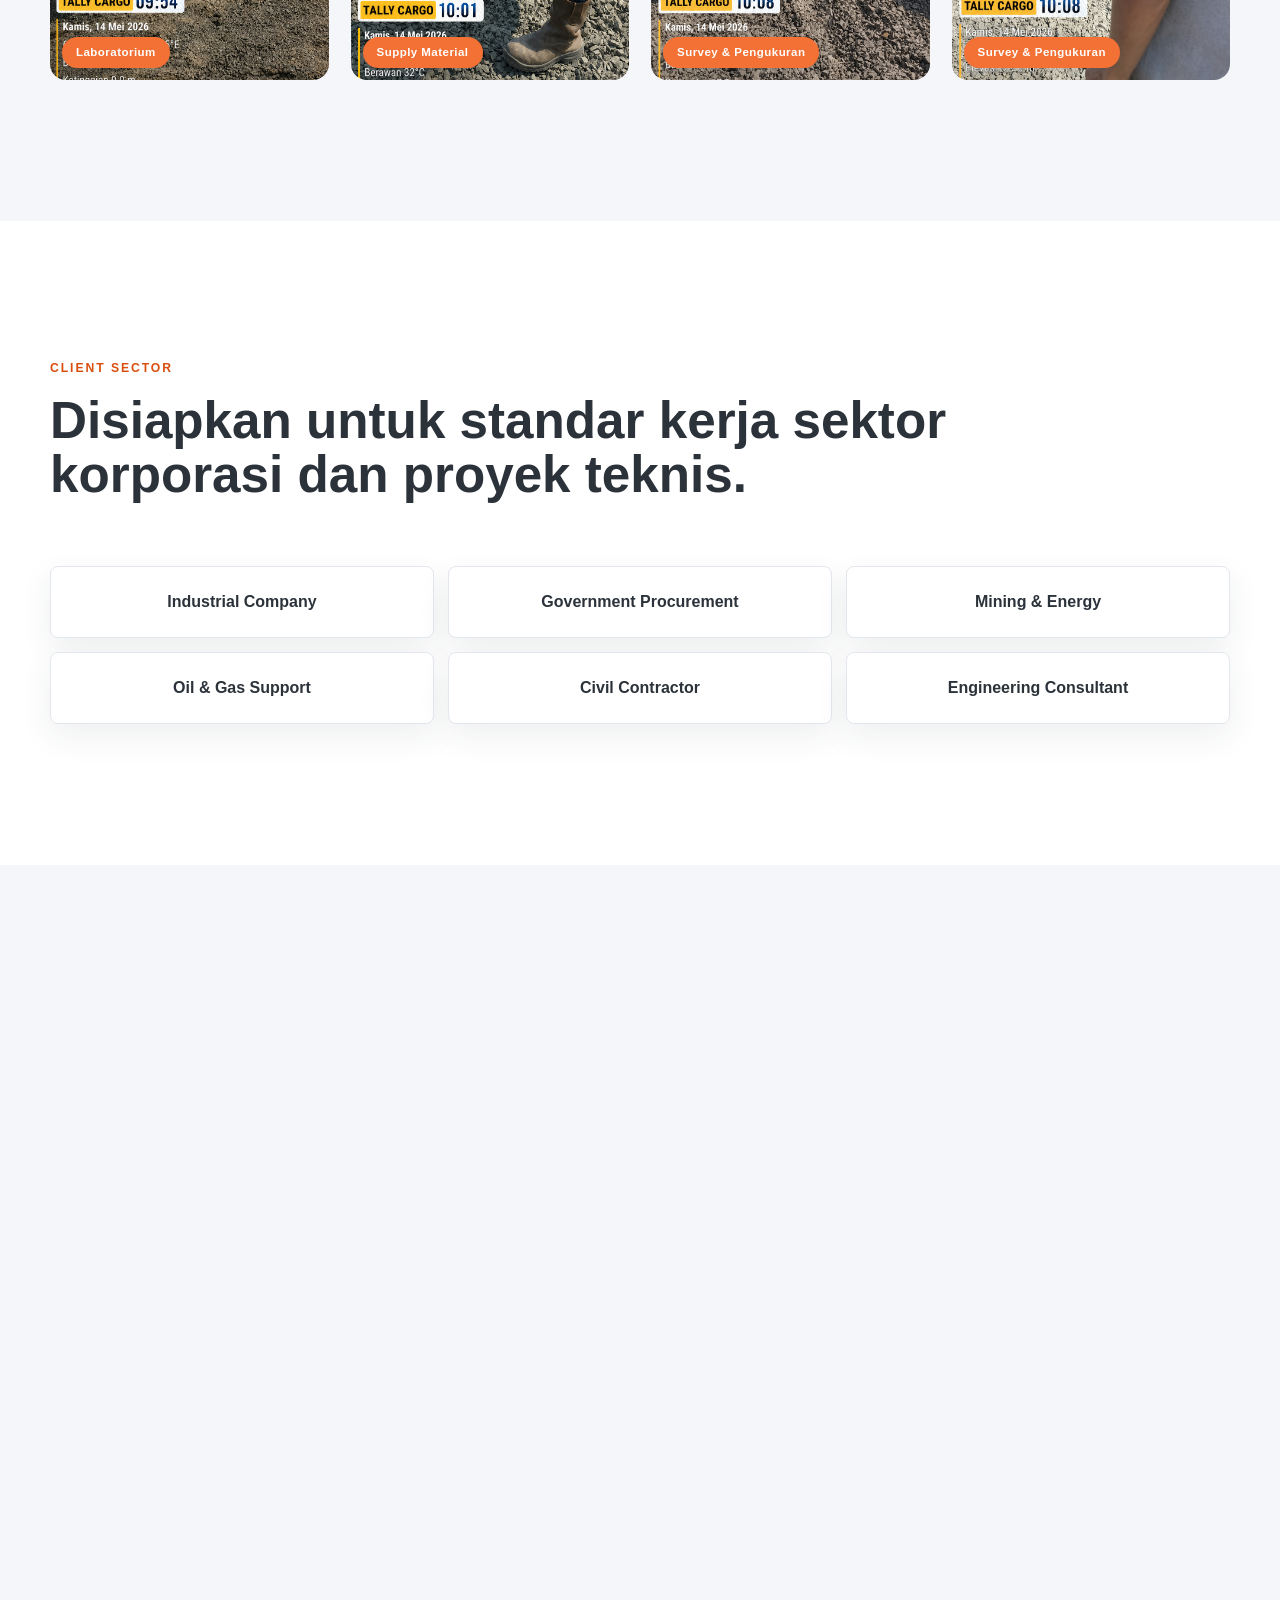
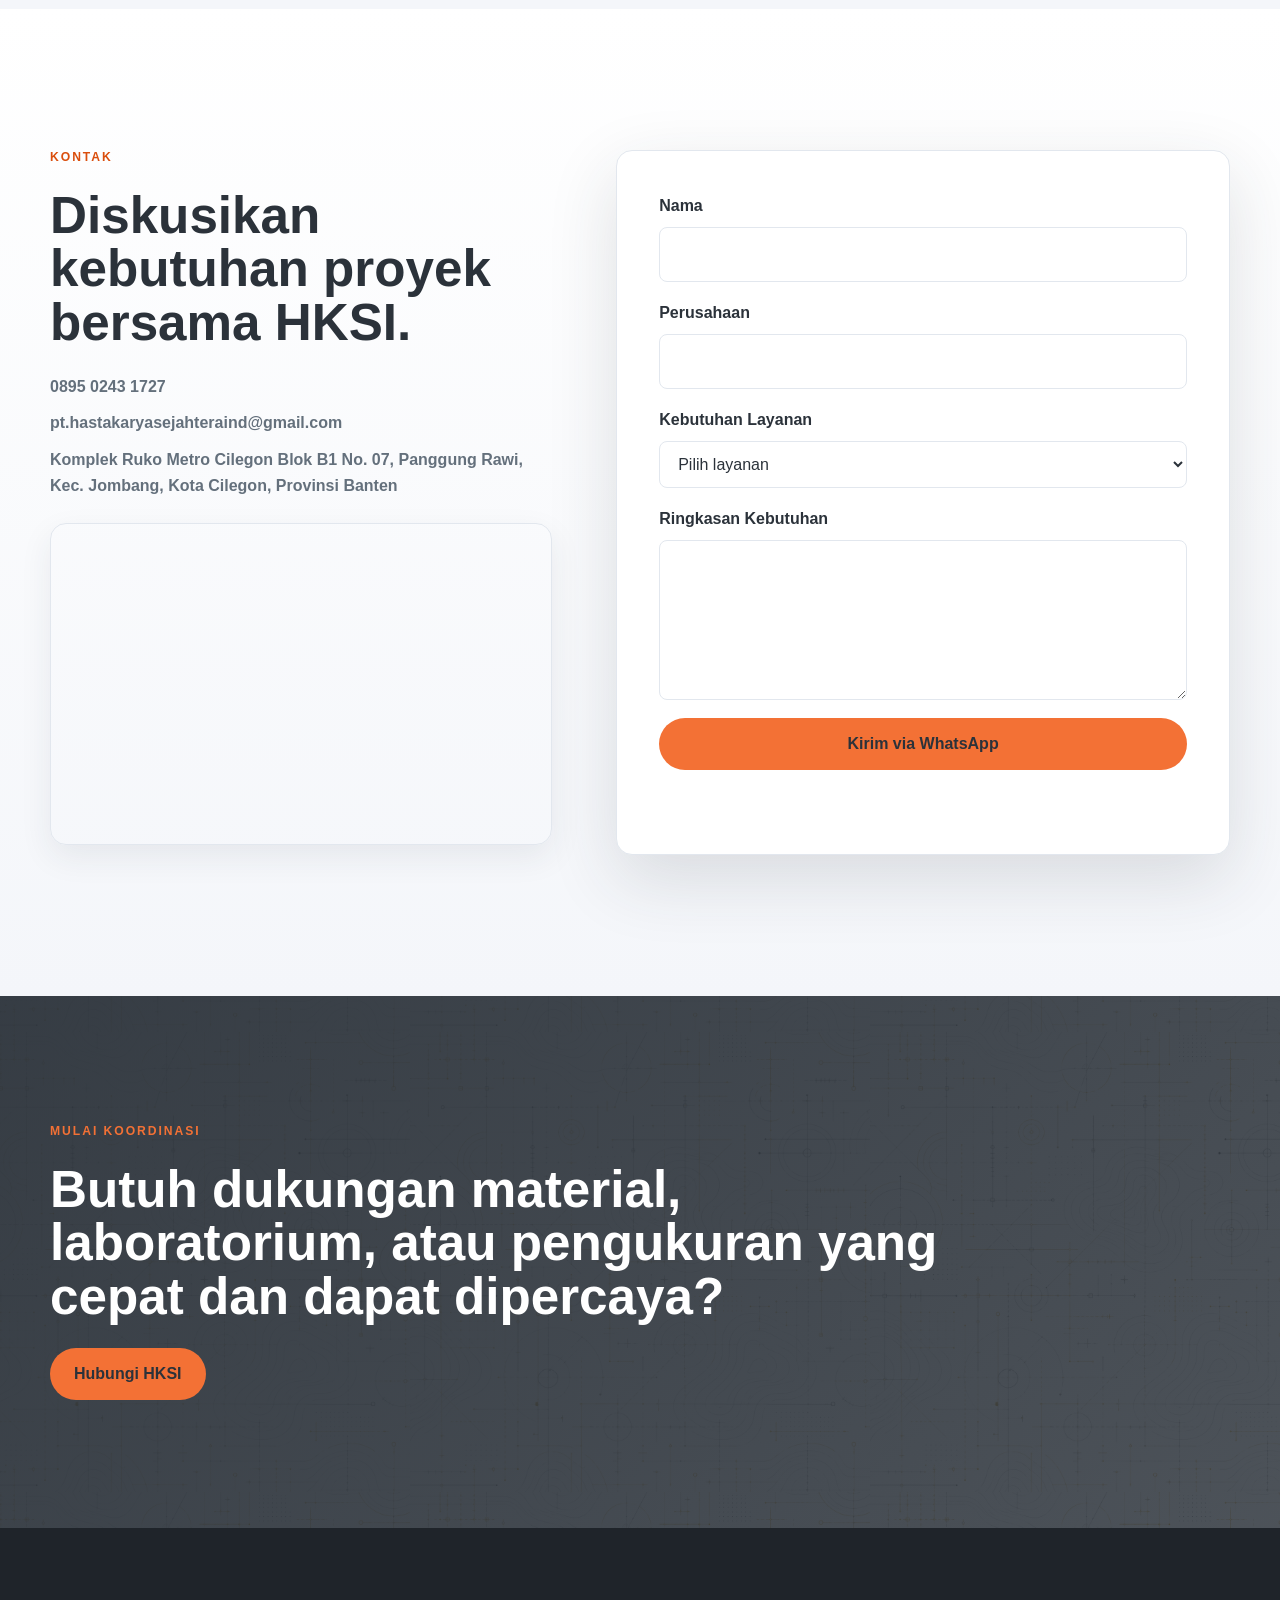
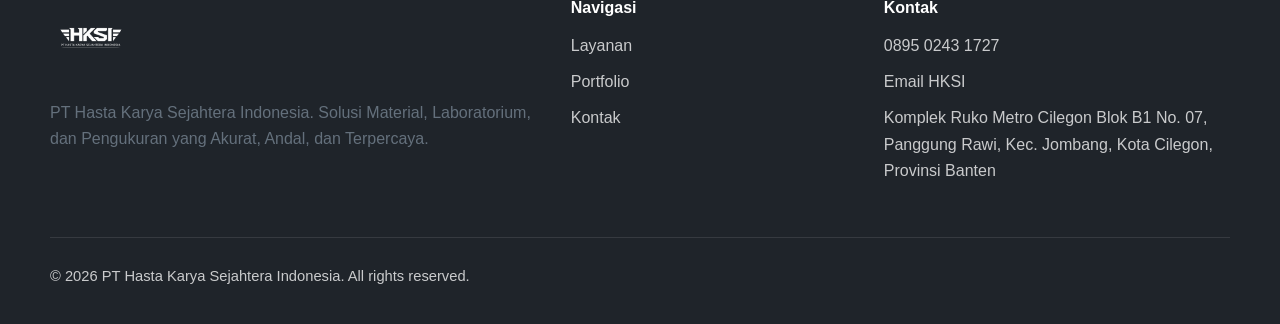
==== commit 62ca3439: "Revisi 2: brand color, konten sesuai compro, gallery filter" ====
--- a/index.html
+++ b/index.html
@@ -10,7 +10,7 @@
   <link rel="manifest" href="manifest.json">
   <link rel="icon" href="assets/img/logo/logo-icon.png">
   <link rel="apple-touch-icon" href="assets/img/logo/logo-icon.png">
-  <meta name="theme-color" content="#F4740D">
+  <meta name="theme-color" content="#D4AF37">
   <meta property="og:type" content="website">
   <meta property="og:title" content="HKSI">
   <meta property="og:description" content="HKSI">
@@ -22,9 +22,6 @@
   <meta name="twitter:image" content="https://www.hksi.co.id/assets/img/hero/hero-main.png">
   <link rel="preload" href="assets/img/hero/hero-main.png" as="image">
   <link rel="preload" href="assets/css/style.css" as="style">
-  <link rel="preconnect" href="https://fonts.googleapis.com">
-  <link rel="preconnect" href="https://fonts.gstatic.com" crossorigin>
-  <link rel="stylesheet" href="https://fonts.googleapis.com/css2?family=Inter:wght@400;500;600;700;800;900&display=swap">
   <link rel="stylesheet" href="assets/css/style.css">
   <script type="application/ld+json" data-schema>{}</script>
 </head>
--- a/assets/css/style.css
+++ b/assets/css/style.css
@@ -1,15 +1,17 @@
 :root {
-  --color-primary: #f4740d;
-  --color-primary-dark: #c85807;
-  --color-primary-light: #ff9142;
-  --color-black: #1c222b;
-  --color-ink: #232830;
-  --color-muted: #656d7a;
-  --color-line: #e7e5e2;
-  --color-soft: #f6f7f9;
+  /* Brand palette — sampled directly from the official HKSI logo
+     (orange #f37135, dark navy #2b323a) in the company profile. */
+  --color-primary: #f37135;
+  --color-primary-dark: #da4e0d;
+  --color-primary-light: #f69467;
+  --color-black: #2b323a;
+  --color-ink: #2c3542;
+  --color-muted: #64707c;
+  --color-line: #e2e7ee;
+  --color-soft: #f4f6fa;
   --color-white: #ffffff;
-  --shadow-sm: 0 12px 32px rgba(28, 34, 43, 0.08);
-  --shadow-md: 0 24px 70px rgba(28, 34, 43, 0.14);
+  --shadow-sm: 0 12px 32px rgba(43, 50, 58, 0.08);
+  --shadow-md: 0 24px 70px rgba(43, 50, 58, 0.14);
   --radius-sm: 8px;
   --radius-md: 16px;
   --radius-lg: 24px;
@@ -33,52 +35,12 @@
 body {
   margin: 0;
   min-width: 320px;
-  font-family: "Inter", "Segoe UI", Roboto, Arial, sans-serif;
-  font-weight: 400;
+  font-family: Inter, "Segoe UI", Roboto, Arial, sans-serif;
   color: var(--color-ink);
   background: var(--color-white);
   line-height: 1.65;
   text-rendering: optimizeLegibility;
   -webkit-font-smoothing: antialiased;
-  -moz-osx-font-smoothing: grayscale;
-}
-
-/* Cegah kursor teks kedip (blinking caret) saat elemen UI diklik.
-   Judul, navigasi, tombol, label, dan badge bersifat dekoratif/interaktif,
-   bukan teks yang perlu diseleksi, sehingga caret disembunyikan di sana.
-   Paragraf/konten utama tetap bisa diseleksi & disalin seperti biasa. */
-h1,
-h2,
-h3,
-.eyebrow,
-.footer h2,
-.stat strong,
-.stat span,
-.advantage-card__index,
-.project-tag,
-.card-index {
-  cursor: default;
-  caret-color: transparent;
-  -webkit-user-select: none;
-  user-select: none;
-}
-
-.nav__list,
-.brand,
-.button,
-.filter-button,
-.whatsapp-float,
-.back-to-top {
-  cursor: pointer;
-  caret-color: transparent;
-  -webkit-user-select: none;
-  user-select: none;
-}
-
-input,
-textarea,
-select {
-  caret-color: var(--color-primary);
 }
 
 body.menu-open {
@@ -137,32 +99,26 @@
 h2,
 h3 {
   color: var(--color-black);
-  font-weight: 800;
-  line-height: 1.15;
-  letter-spacing: -0.01em;
-  text-wrap: balance;
+  line-height: 1.05;
+  letter-spacing: 0;
 }
 
 h1 {
-  font-size: clamp(2.5rem, 6vw, 5.25rem);
+  font-size: clamp(3rem, 7vw, 6.25rem);
   max-width: 980px;
-  font-weight: 800;
 }
 
 h2 {
-  font-size: clamp(1.9rem, 3.6vw, 3.4rem);
+  font-size: clamp(2rem, 4vw, 4.25rem);
   max-width: 900px;
 }
 
 h3 {
-  font-size: clamp(1.2rem, 2vw, 1.5rem);
-  font-weight: 700;
+  font-size: clamp(1.25rem, 2vw, 1.75rem);
 }
 
 p {
   color: var(--color-muted);
-  font-size: 1rem;
-  line-height: 1.7;
 }
 
 :focus-visible {
@@ -403,7 +359,7 @@
 }
 
 .button--primary:hover {
-  background: #ff8c33;
+  background: var(--color-primary-light);
 }
 
 .button--ghost {
@@ -482,12 +438,12 @@
 
 .statement-card,
 .feature-card,
-.advantage-card,
+.quote-card,
 .legal-panel {
   min-height: 100%;
   padding: clamp(28px, 4vw, 46px);
   background: var(--color-white);
-  border: 1px solid var(--color-line);
+  border: 1px solid rgba(231, 226, 214, 0.9);
   border-radius: var(--radius-md);
   box-shadow: var(--shadow-sm);
 }
@@ -526,7 +482,7 @@
   height: 10px;
   border-radius: 999px;
   background: var(--color-primary);
-  box-shadow: 0 0 0 5px rgba(244, 116, 13, 0.16);
+  box-shadow: 0 0 0 5px rgba(243, 113, 53, 0.16);
 }
 
 .service-grid {
@@ -641,7 +597,7 @@
 
 .project-preview-grid,
 .gallery-grid,
-.advantage-grid {
+.quote-grid {
   display: grid;
   grid-template-columns: repeat(3, minmax(0, 1fr));
   gap: 22px;
@@ -684,6 +640,21 @@
   border-radius: var(--radius-md);
 }
 
+.gallery-item__tag {
+  position: absolute;
+  left: 12px;
+  bottom: 12px;
+  z-index: 1;
+  padding: 6px 14px;
+  color: var(--color-white);
+  background: var(--color-primary);
+  border-radius: 999px;
+  font-size: 0.72rem;
+  font-weight: 800;
+  letter-spacing: 0.04em;
+  box-shadow: var(--shadow-sm);
+}
+
 .project-card__image img,
 .project-detail-card__image img,
 .gallery-item img {
@@ -730,31 +701,21 @@
   box-shadow: var(--shadow-sm);
 }
 
-.advantage-card {
-  display: grid;
-  gap: 14px;
-  transition: transform var(--transition), box-shadow var(--transition);
-}
-
-.advantage-card:hover {
-  transform: translateY(-6px);
-  box-shadow: var(--shadow-md);
-}
-
-.advantage-card__index {
-  color: var(--color-primary);
-  font-family: inherit;
-  font-size: 1rem;
-  font-weight: 800;
+.quote-card {
+  display: grid;
+  gap: 24px;
+}
+
+.quote-card blockquote {
+  color: var(--color-black);
+  font-size: 1.08rem;
+}
+
+.quote-card figcaption {
+  color: var(--color-primary-dark);
+  font-weight: 850;
   letter-spacing: 0.08em;
-}
-
-.advantage-card h3 {
-  font-size: 1.15rem;
-}
-
-.advantage-card p {
-  font-size: 0.98rem;
+  text-transform: uppercase;
 }
 
 .legal-panel {
@@ -843,7 +804,7 @@
 .form-field textarea:focus {
   outline: 0;
   border-color: var(--color-primary);
-  box-shadow: 0 0 0 4px rgba(244, 116, 13, 0.18);
+  box-shadow: 0 0 0 4px rgba(243, 113, 53, 0.18);
 }
 
 .form-status {
@@ -856,7 +817,7 @@
   padding-block: clamp(76px, 10vw, 130px);
   color: var(--color-white);
   background:
-    linear-gradient(135deg, rgba(28, 34, 43, 0.95), rgba(28, 34, 43, 0.84)),
+    linear-gradient(135deg, rgba(43, 50, 58, 0.95), rgba(43, 50, 58, 0.84)),
     url("../img/pattern/pattern-engineering.png") center / 460px;
 }
 
@@ -873,7 +834,7 @@
 .footer {
   padding-block: 72px 26px;
   color: rgba(255, 255, 255, 0.76);
-  background: #101010;
+  background: #1f242a;
 }
 
 .footer__grid {
@@ -1005,7 +966,7 @@
   position: absolute;
   inset: 0;
   background:
-    linear-gradient(90deg, rgba(28, 34, 43, 0.94), rgba(28, 34, 43, 0.72)),
+    linear-gradient(90deg, rgba(43, 50, 58, 0.94), rgba(43, 50, 58, 0.72)),
     url("../img/hero/hero-main.png") center / cover;
 }
 
@@ -1055,7 +1016,8 @@
   grid-template-columns: minmax(260px, 0.72fr) minmax(0, 1fr);
 }
 
-.project-detail-card.is-hidden {
+.project-detail-card.is-hidden,
+.gallery-item.is-hidden {
   display: none;
 }
 
@@ -1098,7 +1060,7 @@
   padding-block: 120px;
   color: var(--color-white);
   background:
-    linear-gradient(135deg, rgba(28, 34, 43, 0.92), rgba(28, 34, 43, 0.86)),
+    linear-gradient(135deg, rgba(43, 50, 58, 0.92), rgba(43, 50, 58, 0.86)),
     url("../img/hero/hero-main.png") center / cover;
 }
 
@@ -1190,7 +1152,7 @@
   .service-grid,
   .feature-grid,
   .project-preview-grid,
-  .advantage-grid,
+  .quote-grid,
   .sector-grid {
     grid-template-columns: repeat(2, minmax(0, 1fr));
   }
@@ -1227,7 +1189,7 @@
   .service-grid,
   .feature-grid,
   .project-preview-grid,
-  .advantage-grid,
+  .quote-grid,
   .sector-grid,
   .gallery-grid,
   .stats__grid,
@@ -1243,7 +1205,7 @@
   .contact-form,
   .statement-card,
   .feature-card,
-  .advantage-card,
+  .quote-card,
   .legal-panel {
     border-radius: 12px;
   }
--- a/assets/css/style.css
+++ b/assets/css/style.css
@@ -1,15 +1,17 @@
 :root {
-  --color-primary: #f4740d;
-  --color-primary-dark: #c85807;
-  --color-primary-light: #ff9142;
-  --color-black: #1c222b;
-  --color-ink: #232830;
-  --color-muted: #656d7a;
-  --color-line: #e7e5e2;
-  --color-soft: #f6f7f9;
+  /* Brand palette — sampled directly from the official HKSI logo
+     (orange #f37135, dark navy #2b323a) in the company profile. */
+  --color-primary: #f37135;
+  --color-primary-dark: #da4e0d;
+  --color-primary-light: #f69467;
+  --color-black: #2b323a;
+  --color-ink: #2c3542;
+  --color-muted: #64707c;
+  --color-line: #e2e7ee;
+  --color-soft: #f4f6fa;
   --color-white: #ffffff;
-  --shadow-sm: 0 12px 32px rgba(28, 34, 43, 0.08);
-  --shadow-md: 0 24px 70px rgba(28, 34, 43, 0.14);
+  --shadow-sm: 0 12px 32px rgba(43, 50, 58, 0.08);
+  --shadow-md: 0 24px 70px rgba(43, 50, 58, 0.14);
   --radius-sm: 8px;
   --radius-md: 16px;
   --radius-lg: 24px;
@@ -33,52 +35,12 @@
 body {
   margin: 0;
   min-width: 320px;
-  font-family: "Inter", "Segoe UI", Roboto, Arial, sans-serif;
-  font-weight: 400;
+  font-family: Inter, "Segoe UI", Roboto, Arial, sans-serif;
   color: var(--color-ink);
   background: var(--color-white);
   line-height: 1.65;
   text-rendering: optimizeLegibility;
   -webkit-font-smoothing: antialiased;
-  -moz-osx-font-smoothing: grayscale;
-}
-
-/* Cegah kursor teks kedip (blinking caret) saat elemen UI diklik.
-   Judul, navigasi, tombol, label, dan badge bersifat dekoratif/interaktif,
-   bukan teks yang perlu diseleksi, sehingga caret disembunyikan di sana.
-   Paragraf/konten utama tetap bisa diseleksi & disalin seperti biasa. */
-h1,
-h2,
-h3,
-.eyebrow,
-.footer h2,
-.stat strong,
-.stat span,
-.advantage-card__index,
-.project-tag,
-.card-index {
-  cursor: default;
-  caret-color: transparent;
-  -webkit-user-select: none;
-  user-select: none;
-}
-
-.nav__list,
-.brand,
-.button,
-.filter-button,
-.whatsapp-float,
-.back-to-top {
-  cursor: pointer;
-  caret-color: transparent;
-  -webkit-user-select: none;
-  user-select: none;
-}
-
-input,
-textarea,
-select {
-  caret-color: var(--color-primary);
 }
 
 body.menu-open {
@@ -137,32 +99,26 @@
 h2,
 h3 {
   color: var(--color-black);
-  font-weight: 800;
-  line-height: 1.15;
-  letter-spacing: -0.01em;
-  text-wrap: balance;
+  line-height: 1.05;
+  letter-spacing: 0;
 }
 
 h1 {
-  font-size: clamp(2.5rem, 6vw, 5.25rem);
+  font-size: clamp(3rem, 7vw, 6.25rem);
   max-width: 980px;
-  font-weight: 800;
 }
 
 h2 {
-  font-size: clamp(1.9rem, 3.6vw, 3.4rem);
+  font-size: clamp(2rem, 4vw, 4.25rem);
   max-width: 900px;
 }
 
 h3 {
-  font-size: clamp(1.2rem, 2vw, 1.5rem);
-  font-weight: 700;
+  font-size: clamp(1.25rem, 2vw, 1.75rem);
 }
 
 p {
   color: var(--color-muted);
-  font-size: 1rem;
-  line-height: 1.7;
 }
 
 :focus-visible {
@@ -403,7 +359,7 @@
 }
 
 .button--primary:hover {
-  background: #ff8c33;
+  background: var(--color-primary-light);
 }
 
 .button--ghost {
@@ -482,12 +438,12 @@
 
 .statement-card,
 .feature-card,
-.advantage-card,
+.quote-card,
 .legal-panel {
   min-height: 100%;
   padding: clamp(28px, 4vw, 46px);
   background: var(--color-white);
-  border: 1px solid var(--color-line);
+  border: 1px solid rgba(231, 226, 214, 0.9);
   border-radius: var(--radius-md);
   box-shadow: var(--shadow-sm);
 }
@@ -526,7 +482,7 @@
   height: 10px;
   border-radius: 999px;
   background: var(--color-primary);
-  box-shadow: 0 0 0 5px rgba(244, 116, 13, 0.16);
+  box-shadow: 0 0 0 5px rgba(243, 113, 53, 0.16);
 }
 
 .service-grid {
@@ -641,7 +597,7 @@
 
 .project-preview-grid,
 .gallery-grid,
-.advantage-grid {
+.quote-grid {
   display: grid;
   grid-template-columns: repeat(3, minmax(0, 1fr));
   gap: 22px;
@@ -684,6 +640,21 @@
   border-radius: var(--radius-md);
 }
 
+.gallery-item__tag {
+  position: absolute;
+  left: 12px;
+  bottom: 12px;
+  z-index: 1;
+  padding: 6px 14px;
+  color: var(--color-white);
+  background: var(--color-primary);
+  border-radius: 999px;
+  font-size: 0.72rem;
+  font-weight: 800;
+  letter-spacing: 0.04em;
+  box-shadow: var(--shadow-sm);
+}
+
 .project-card__image img,
 .project-detail-card__image img,
 .gallery-item img {
@@ -730,31 +701,21 @@
   box-shadow: var(--shadow-sm);
 }
 
-.advantage-card {
-  display: grid;
-  gap: 14px;
-  transition: transform var(--transition), box-shadow var(--transition);
-}
-
-.advantage-card:hover {
-  transform: translateY(-6px);
-  box-shadow: var(--shadow-md);
-}
-
-.advantage-card__index {
-  color: var(--color-primary);
-  font-family: inherit;
-  font-size: 1rem;
-  font-weight: 800;
+.quote-card {
+  display: grid;
+  gap: 24px;
+}
+
+.quote-card blockquote {
+  color: var(--color-black);
+  font-size: 1.08rem;
+}
+
+.quote-card figcaption {
+  color: var(--color-primary-dark);
+  font-weight: 850;
   letter-spacing: 0.08em;
-}
-
-.advantage-card h3 {
-  font-size: 1.15rem;
-}
-
-.advantage-card p {
-  font-size: 0.98rem;
+  text-transform: uppercase;
 }
 
 .legal-panel {
@@ -843,7 +804,7 @@
 .form-field textarea:focus {
   outline: 0;
   border-color: var(--color-primary);
-  box-shadow: 0 0 0 4px rgba(244, 116, 13, 0.18);
+  box-shadow: 0 0 0 4px rgba(243, 113, 53, 0.18);
 }
 
 .form-status {
@@ -856,7 +817,7 @@
   padding-block: clamp(76px, 10vw, 130px);
   color: var(--color-white);
   background:
-    linear-gradient(135deg, rgba(28, 34, 43, 0.95), rgba(28, 34, 43, 0.84)),
+    linear-gradient(135deg, rgba(43, 50, 58, 0.95), rgba(43, 50, 58, 0.84)),
     url("../img/pattern/pattern-engineering.png") center / 460px;
 }
 
@@ -873,7 +834,7 @@
 .footer {
   padding-block: 72px 26px;
   color: rgba(255, 255, 255, 0.76);
-  background: #101010;
+  background: #1f242a;
 }
 
 .footer__grid {
@@ -1005,7 +966,7 @@
   position: absolute;
   inset: 0;
   background:
-    linear-gradient(90deg, rgba(28, 34, 43, 0.94), rgba(28, 34, 43, 0.72)),
+    linear-gradient(90deg, rgba(43, 50, 58, 0.94), rgba(43, 50, 58, 0.72)),
     url("../img/hero/hero-main.png") center / cover;
 }
 
@@ -1055,7 +1016,8 @@
   grid-template-columns: minmax(260px, 0.72fr) minmax(0, 1fr);
 }
 
-.project-detail-card.is-hidden {
+.project-detail-card.is-hidden,
+.gallery-item.is-hidden {
   display: none;
 }
 
@@ -1098,7 +1060,7 @@
   padding-block: 120px;
   color: var(--color-white);
   background:
-    linear-gradient(135deg, rgba(28, 34, 43, 0.92), rgba(28, 34, 43, 0.86)),
+    linear-gradient(135deg, rgba(43, 50, 58, 0.92), rgba(43, 50, 58, 0.86)),
     url("../img/hero/hero-main.png") center / cover;
 }
 
@@ -1190,7 +1152,7 @@
   .service-grid,
   .feature-grid,
   .project-preview-grid,
-  .advantage-grid,
+  .quote-grid,
   .sector-grid {
     grid-template-columns: repeat(2, minmax(0, 1fr));
   }
@@ -1227,7 +1189,7 @@
   .service-grid,
   .feature-grid,
   .project-preview-grid,
-  .advantage-grid,
+  .quote-grid,
   .sector-grid,
   .gallery-grid,
   .stats__grid,
@@ -1243,7 +1205,7 @@
   .contact-form,
   .statement-card,
   .feature-card,
-  .advantage-card,
+  .quote-card,
   .legal-panel {
     border-radius: 12px;
   }
